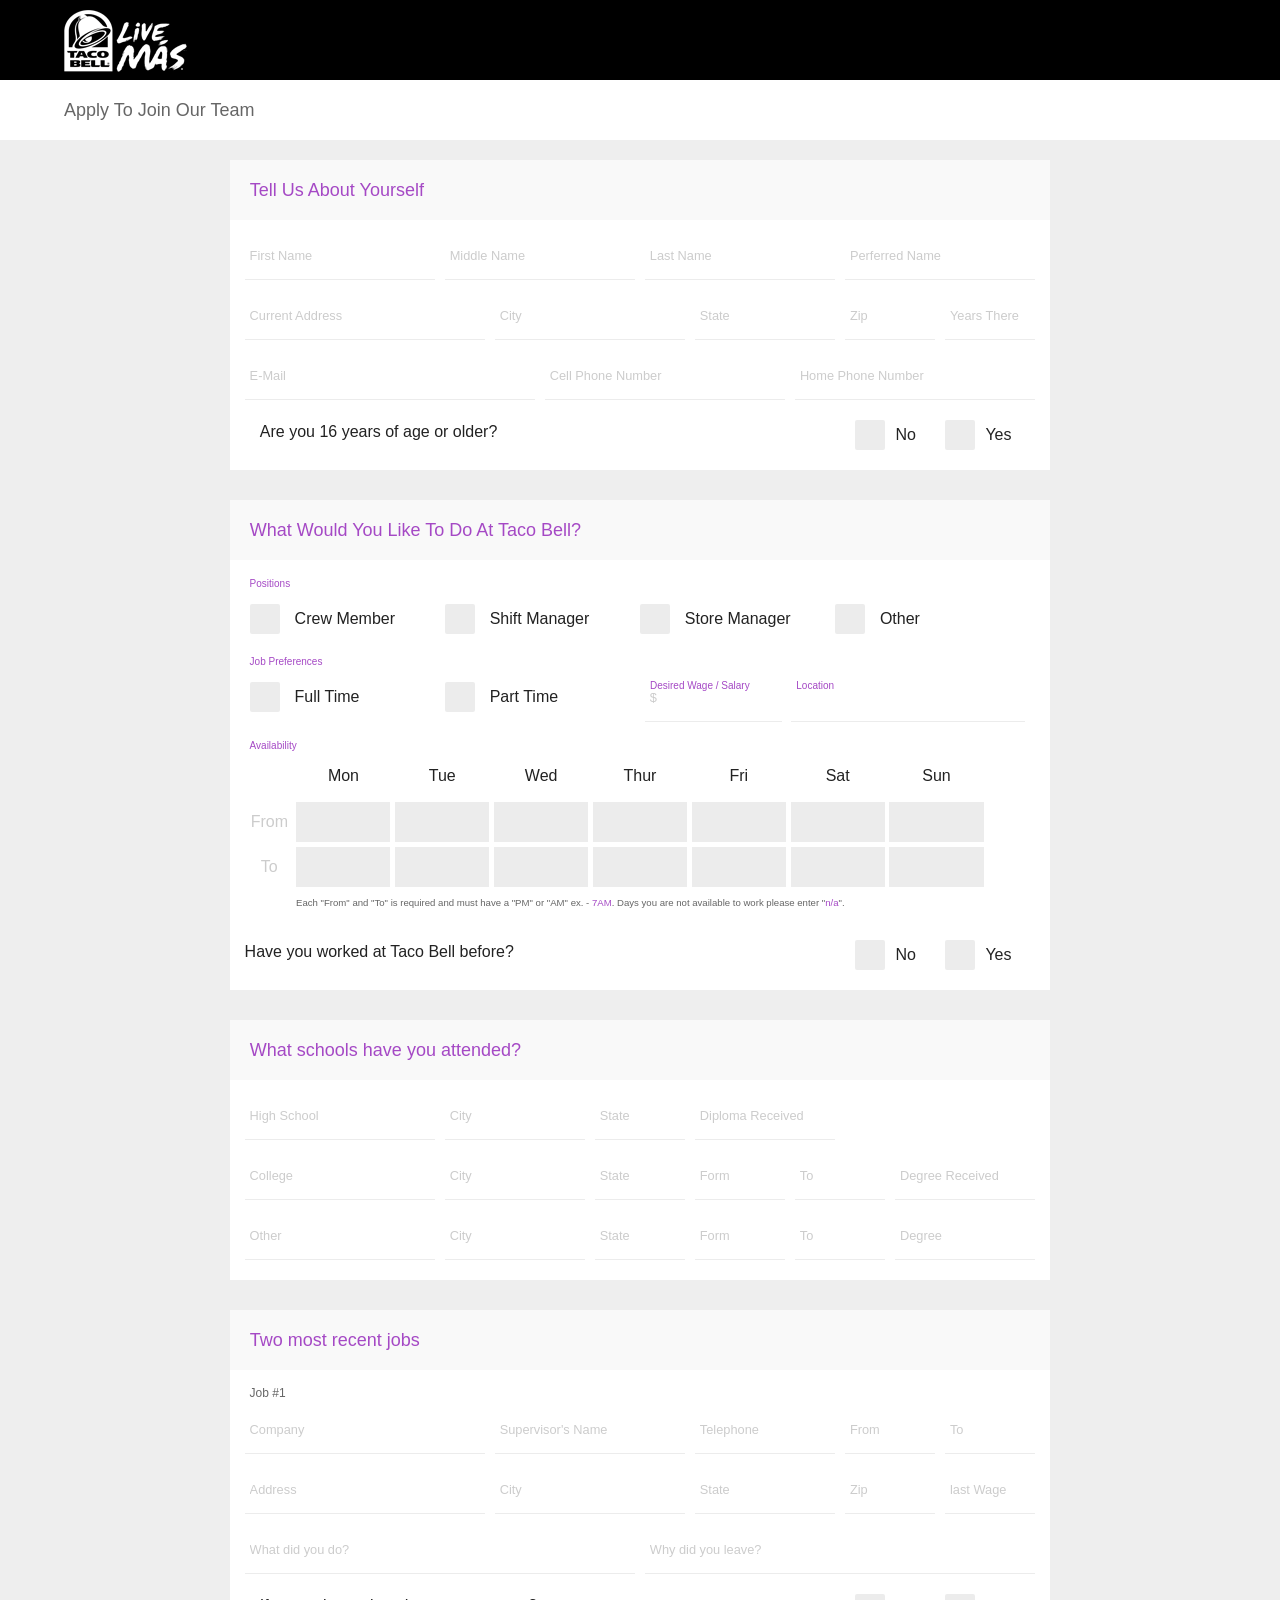
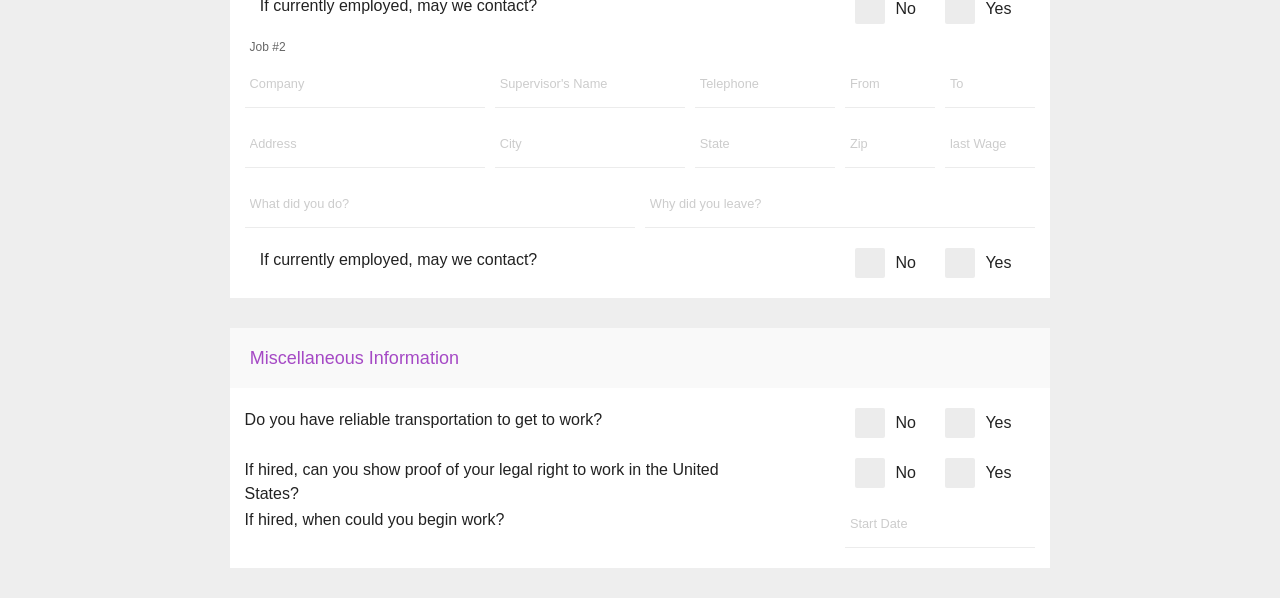
==== Bell-co/index.html @ 63589094 "pushing bellco" ====
<!DOCTYPE html>
<html>
<head>
    <meta name="viewport" content="width=device-width" />
    <title>Bell-Co</title>
    <link rel="stylesheet" type="text/css" href="./styles/normalize.css">
    <link rel="stylesheet" type="text/css" href="./styles/foundation-16.css">
    <link rel="stylesheet" type="text/css" href="./styles/main.css">
</head>
<body ng-app="app" ng-controller="main as main">
    
    <div class="row">  
        
        <div class="column small-16 nav no-pad">
            <img src="images/tacobell_logo.png">
        </div>
    
    </div>
    
    <div class="row">

        <div class="column small-16 no-pad title-bar">
            <span>Apply To Join Our Team</span>
        </div>
    </div>
    
    <div class="row main-body">
        <form name="userApplication" ng-submit="" novalidate>
        <div class="large-10 large-offset-3 medium-14 medium-offset-1 small-offset-1 small-14 center">
            <!-- Tell about yourself -->
            <div class="row">
                
                <div class="column small-16 apply-section">   
                    
                    <header>
                        Tell Us About Yourself
                    </header>
                    
                    <div class="apply-section-body">
                        
                        <div class="row no-margin">
                            
                            <div class="column large-4 medium-4 small-16 input-group">
                                <label ng-class="{'show-label': application.firstName.length >= 1}">First Name</label>
                                <input 
                                    type="text" 
                                    placeholder="First Name"
                                    name="firstName"
                                    ng-model="application.firstName"
                                    required>
                            </div>

                           <div class="column large-4 medium-4 small-16 input-group">
                                <label ng-class="{'show-label': application.middleName.length >= 1}">Middle Name</label>
                                <input 
                                    type="text" 
                                    placeholder="Middle Name"
                                    name="middleName"
                                    ng-model="application.middleName"
                                    required>
                            </div>

                            <div class="column large-4 medium-4 small-16 input-group">
                                <label ng-class="{'show-label': application.lastName.length >= 1}">Last Name</label>
                                <input 
                                    type="text" 
                                    placeholder="Last Name"
                                    name="lastName"
                                    ng-model="application.lastName"
                                    required>
                            </div>

                            <div class="column large-4 medium-4 small-16 input-group">
                                <label ng-class="{'show-label': application.preferredName.length >= 1}">Preferred Name</label>
                                <input 
                                    type="text" 
                                    placeholder="Perferred Name"
                                    name="preferredName"
                                    ng-model="application.preferredName">

                            </div>
                        </div>

                        <div class="row no-margin">
                            
                            <div class="column large-5 medium-5 small-16 input-group">
                                <label ng-class="{'show-label': application.address.length >= 1}">Current Address</label>
                                <input 
                                    type="text" 
                                    placeholder="Current Address"
                                    name="address"
                                    ng-model="application.address"
                                    required>
                            </div>

                           <div class="column large-4 medium-4 small-8 input-group">
                                <label ng-class="{'show-label': application.city.length >= 1}">City</label>
                                <input 
                                    type="text" 
                                    placeholder="City"
                                    name="city"
                                    ng-model="application.city"
                                    required>
                            </div>

                            <div class="column large-3 medium-2 small-8 input-group">
                                <label ng-class="{'show-label': application.state.length >= 1}">State</label>
                                <input 
                                    type="text" 
                                    placeholder="State"
                                    name="state"
                                    ng-model="application.state"
                                    required>
                            </div>

                            <div class="column large-2 medium-3 small-8 input-group">
                                <label ng-class="{'show-label': application.zip.length >= 1}">Zip</label>
                                <input 
                                    type="text" 
                                    placeholder="Zip"
                                    name='zip'
                                    ng-model="application.zip"
                                    ng-pattern="/^\d+$/"
                                    required>
                            </div>
                            
                            <div class="column large-2 medium-2 small-8 input-group">
                                <label ng-class="{'show-label': application.yearsThere.length >= 1}">Years There</label>
                                <input 
                                    type="text" 
                                    placeholder="Years There"
                                    name="yearsThere"
                                    ng-model="application.yearsThere"
                                    required>
                            </div>
                        </div>

                        <div class="row no-margin">
                            
                            <div class="column large-6 medium-6 small-16 input-group">
                                <label ng-class="{'show-label': application.email.length >= 1}">E-Mail</label>
                                <input 
                                    type="text" 
                                    placeholder="E-Mail"
                                    name="e-mail"
                                    ng-model="application.email"
                                    required>
                            </div>

                            <div class="column large-5 medium-5 small-16 input-group">
                                <label ng-class="{'show-label': application.phoneCell.length >= 1}">Telephone (Cell)</label>
                                <input 
                                    type="text" 
                                    placeholder="Cell Phone Number"
                                    name="cellPhone"
                                    ng-model="application.phoneCell"
                                    required>
                            </div>

                            <div class="column large-5 medium-5 small-16 input-group">
                                <label ng-class="{'show-label': application.phoneHome.length >= 1}">Telephone (Home)</label>
                                <input 
                                    type="text" 
                                    placeholder="Home Phone Number"
                                    name="homePhone"
                                    ng-model='application.phoneHome'>
                            </div>

                        </div>

                        <div class="row no-margin">
                            
                            <div class="column medium-8 small-16 age-confirm">
                                Are you 16 years of age or older? 
                            </div>

                            <div class="column medium-8 small-16 age-confirm">
                                
                                <div class="custom-radio right">
                                  <span>Yes</span>
                                  <input 
                                    type="radio" 
                                    value="yes" 
                                    id="age-yes" 
                                    name="age"
                                    ng-model="application.olderThan16" />
                                  <label 
                                    for="age-yes"
                                    ng-class="{'checked': application.olderThan16 == 'yes'}"></label>
                                </div>

                                <div class="custom-radio right">
                                  <span>No</span>
                                  <input 
                                    type="radio" 
                                    value="no" 
                                    id="age-no" 
                                    name="age"
                                    ng-model="application.olderThan16" />
                                  <label 
                                    for="age-no" 
                                    ng-class="{'checked': application.olderThan16 == 'no'}"></label>
                                </div>

                            </div>

                        </div>
                        
                    </div> 
                </div>
            </div>

            <!-- Like to do at taco bell -->
            <div class="row">
                
                <div class="column small-16 apply-section">   
                    
                    <header>
                        What Would You Like To Do At Taco Bell?
                    </header>
                    
                    <div class="apply-section-body">
                        
                        <div class="row">
                            <div class="column small-16">
                                <span class="label-like">Positions</span>
                            </div>
                        </div>

                        <div class="row no-margin job-positions">
                                
                            <div class="squaredThree column large-4 medium-4 small-16 input-group">
                              <span>Crew Member</span>
                              <input 
                                type="checkbox"  
                                id="crew-member" 
                                name="" 
                                ng-model="application.jobPreferences.positions.crewMember"/>
                              <label 
                                for="crew-member" 
                                ng-class="{'checked': application.jobPreferences.positions.crewMember}"></label>
                            </div>

                            <div class="squaredThree column large-4 medium-4 small-16 input-group">
                              <span>Shift Manager</span>
                              <input 
                                type="checkbox"  
                                id="shift-manager" 
                                name="" 
                                ng-model="application.jobPreferences.positions.shiftManager"/>
                              <label 
                                for="shift-manager" 
                                ng-class="{'checked': application.jobPreferences.positions.shiftManager}"></label>
                            </div>

                            <div class="squaredThree column large-4 medium-4 small-16 input-group">
                              <span>Store Manager</span>
                              <input 
                                type="checkbox" 
                                id="store-manager" 
                                name="" 
                                ng-model="application.jobPreferences.positions.storeManager"/>
                              <label 
                                for="store-manager" 
                                ng-class="{'checked': application.jobPreferences.positions.storeManager}"></label>
                            </div>

                            <div class="squaredThree column large-4 medium-4 small-16 input-group">
                              <span>Other</span>
                              <input 
                                type="checkbox" 
                                id="other" 
                                name="other" 
                                ng-model="application.jobPreferences.positions.other"/>
                              <label 
                                for="other" 
                                ng-class="{'checked': application.jobPreferences.positions.other}"></label>
                            </div>

                        </div>

                        <div class="row pad-lr-15" ng-show="application.jobPreferences.positions.other">

                            <div class="column medium-16 small-16 input-group">
                                <label>Other</label>
                                <input type="text" placeholder="Other Roles">
                            </div>

                        </div>

                        <div class="row">
                            <div class="column small-16">
                                <span class="label-like">Job Preferences</span>
                            </div>
                        </div>

                        <div class="row no-margin job-wage">
                                
                            <div class="squaredThree column large-4 medium-4 small-16 input-group">
                              <span>Full Time</span>
                              <input 
                                type="checkbox" 
                                id="full-time" 
                                name=""
                                ng-model="application.jobPreferences.fullTime" />
                              <label 
                                for="full-time"
                                ng-class="{'checked': application.jobPreferences.fullTime}"></label>
                            </div>

                            <div class="squaredThree column large-4 medium-4 small-16 input-group">
                              <span>Part Time</span>
                              <input 
                                type="checkbox" 
                                id="part-time" 
                                name=""
                                ng-model="application.jobPreferences.partTime" />
                              <label 
                                for="part-time"
                                ng-class="{'checked': application.jobPreferences.partTime}"></label>
                            </div>

                            <div class="column large-3 medium-3 left small-16 input-group wage">
                                <label class="show-label">Desired Wage / Salary</label>
                                <input 
                                    type="text" 
                                    placeholder="$"
                                    ng-model="application.jobPreferences.wage">
                            </div>

                            <div class="column large-5 medium-5 left small-16 input-group wage">
                                <label class="show-label">Location</label>
                                <input 
                                    type="text" 
                                    placeholder=""
                                    ng-model="application.jobPreferences.location">
                            </div>


                        </div>

                        <div class="row">
                            <div class="column small-16">
                                <span class="label-like">Availability</span>
                            </div>
                        </div>

                        <div class="row no-margin">
                                
                             <div class="column medium-16 small-4">
                                 
                                 <div class="row days no-margin">
                                    <div class="column medium-1 text-center">Days</div>
                                    <div class="column medium-2 text-center">Mon</div>
                                    <div class="column medium-2 text-center">Tue</div>
                                    <div class="column medium-2 text-center">Wed</div>
                                    <div class="column medium-2 text-center">Thur</div>
                                    <div class="column medium-2 text-center">Fri</div>
                                    <div class="column medium-2 text-center">Sat</div>
                                    <div class="column medium-2 text-center left">Sun</div>
                                 </div>

                             </div>   
                            
                            <div class="column medium-16 small-6">
                                 <div class="row avail-from">
                                    <div class="column medium-1">From</div>
                                    <div class="column medium-2">
                                        <input type="text" place="From">
                                    </div>
                                    <div class="column medium-2">
                                        <input type="text" place="From">
                                    </div>
                                    <div class="column medium-2">
                                        <input type="text" place="From">
                                    </div>
                                    <div class="column medium-2">
                                        <input type="text" place="From">
                                    </div>
                                    <div class="column medium-2">
                                        <input type="text" place="From">
                                    </div>
                                    <div class="column medium-2">
                                        <input type="text" place="From">
                                    </div>
                                    <div class="column medium-2 left">
                                        <input type="text" place="From">
                                    </div>
                         
                                </div>
                            </div>

                            <div class="column medium-16 small-6">
                                <div class="row no-margin avail-to">
                            
                                    <div class="column medium-1">To</div>
                                    <div class="column medium-2">
                                        <input type="text" place="From">
                                    </div>
                                    <div class="column medium-2">
                                        <input type="text" place="From">
                                    </div>
                                    <div class="column medium-2">
                                        <input type="text" place="From">
                                    </div>
                                    <div class="column medium-2">
                                        <input type="text" place="From">
                                    </div>
                                    <div class="column medium-2">
                                        <input type="text" place="From">
                                    </div>
                                    <div class="column medium-2">
                                        <input type="text" place="From">
                                    </div>
                                    <div class="column medium-2 left">
                                        <input type="text" place="From">
                                    </div>
                                </div>

                            </div>

                            <div class="column small-16">
                                <p class="note">Each "From" and "To" is required and must have a "PM" or "AM" ex. - <span class="highlight">7AM</span>. Days you are not available to work please enter "<span class="highlight">n/a</span>".</p>
                            </div>

                        </div>

                        <div class="row no-margin">
                                
                            <div class="column large-10 medium-10 small-16 input-group height-50">
                              <span>Have you worked at Taco Bell before?</span>
                            </div>

                            <div class="column large-6 medium-6 small-16 height-50">
                              
                                <div class="custom-radio right">
                                  <span>Yes</span>
                                  <input 
                                    type="radio" 
                                    value="yes" 
                                    id="work-before-yes" 
                                    name="workedBefore" 
                                    ng-model="application.workedBefore"/>
                                  <label 
                                    for="work-before-yes"
                                    ng-class="{'checked': application.workedBefore == 'yes'}"></label>
                                </div>

                                <div class="custom-radio right">
                                  <span>No</span>
                                  <input 
                                    type="radio" 
                                    value="no" 
                                    id="work-befor-no" 
                                    name="workedBefore" 
                                    ng-model="application.workedBefore"/>
                                  <label 
                                    for="work-befor-no"
                                    ng-class="{'checked': application.workedBefore == 'no'}"></label>
                                </div>

                            </div>

                        </div>
                        <div class="row no-margin" ng-show="application.workedBefore == 'yes'">
                            <div class="column medium-6 small-16 input-group wage">
                                <label ng-class="{'show-label': application.jobPreferences.workedbefore.location.length >= 0}">
                                Located Where</label>
                                <input 
                                    type="text" 
                                    placeholder="Located where?"
                                    name="workedBeforeLocation"
                                    ng-model="application.jobPreferences.workedbefore.location">
                            </div>

                            <div class="column medium-6 small-16 input-group wage">
                                <label ng-class="{'show-label': application.jobPreferences.workedbefore.position.length >= 0}">What Position</label>
                                <input 
                                    type="text" 
                                    placeholder="What Position did you work?"
                                    name="workedBeforePosition"
                                    ng-model="application.jobPreferences.workedbefore.position"> 
                            </div>

                            <div class="column medium-4 small-16 input-group wage">
                                <label class="show-label">Date</label>
                                <input type="text" placeholder="Date of employment">
                            </div>
                        </div>

                        
                    </div>

                </div>

            </div>

            <!-- School info -->
            <div class="row">
                
                <div class="column small-16 apply-section">   
                    
                    <header>
                        What schools have you attended?
                    </header>
                    
                    <div class="apply-section-body">
                        
                        <div class="row no-margin">
                            
                            <div class="column large-4 medium-4 small-16 input-group">
                                <label ng-class="{'show-label': application.schools.highschool.name.length >= 0}">High School</label>
                                <input 
                                    type="text" 
                                    placeholder="High School"
                                    name="SchoolsHighSchoolName"
                                    ng-model="application.schools.highschool.name">
                            </div>

                           <div class="column large-3 medium-3 small-16 input-group">
                                <label ng-class="{'show-label': application.schools.highschool.city.length >= 0}">City</label>
                                <input 
                                    type="text" 
                                    placeholder="City"
                                    name="SchoolsHighSchoolCity"
                                    ng-model="application.schools.highschool.city">
                            </div>

                            <div class="column large-2 medium-2 small-16 input-group">
                                <label ng-class="{'show-label': application.schools.highschool.state.length >= 0}">State</label>
                                <input 
                                    type="text" 
                                    placeholder="State"
                                    name="SchoolsHighSchoolState"
                                    ng-model="application.schools.highschool.state">
                            </div>

                            <div class="column large-3 medium-3 small-16 left input-group">
                                <label ng-class="{'show-label': application.schools.highschool.diploma.length >= 0}">Diploma Received</label>
                                <input 
                                    type="text" 
                                    placeholder="Diploma Received"
                                    name="SchoolsHighSchoolDiploma"
                                    ng-model="application.schools.highschool.diploma">
                            </div>
                        </div>

                        <div class="row no-margin">
                            
                            <div class="column large-4 medium-4 small-16 input-group">
                                <label ng-class="{'show-label': application.schools.college.name.length >= 0}">College</label>
                                <input 
                                    type="text" 
                                    placeholder="College"
                                    name="SchoolsCollegeName"
                                    ng-model="application.schools.college.name">
                            </div>

                           <div class="column large-3 medium-3 small-16 input-group">
                                <label ng-class="{'show-label': application.schools.college.city.length >= 0}">City</label>
                                <input 
                                type="text" 
                                placeholder="City"
                                name="SchoolsCollegeCity"
                                ng-model="application.schools.college.city">
                            </div>

                            <div class="column large-2 medium-2 small-16 input-group">
                                <label ng-class="{'show-label': application.schools.college.state.length >= 0}">State</label>
                                <input 
                                type="text" 
                                placeholder="State"
                                name="SchoolsCollegeState"
                                ng-model="application.schools.college.state">
                            </div>

                            <div class="column large-2 medium-2 small-16 input-group">
                                <label ng-class="{'show-label': application.schools.college.from.length >= 0}">From</label>
                                <input 
                                type="text" 
                                placeholder="Form"
                                name="SchoolsCollegeFrom"
                                ng-model="application.schools.college.from">
                            </div>

                            <div class="column large-2 medium-2 small-16 input-group">
                                <label ng-class="{'show-label': application.schools.college.to.length >= 0}">To</label>
                                <input 
                                type="text" 
                                placeholder="To"
                                name="SchoolsCollegeTo"
                                ng-model="application.schools.college.to">
                            </div>

                            <div class="column large-3 medium-3 small-16 input-group">
                                <label ng-class="{'show-label': application.schools.college.degree.length >= 0}">Degree Received</label>
                                <input 
                                    type="text" 
                                    placeholder="Degree Received"
                                    name="SchoolsCollegeDegree"
                                    ng-model="application.schools.college.degree">
                            </div>
                        </div>

                        <div class="row no-margin">
                            
                            <div class="column large-4 medium-4 small-16 input-group">
                                <label ng-class="{'show-label': application.schools.other.name.length >= 0}">Other</label>
                                <input 
                                    type="text" 
                                    placeholder="Other"
                                    name="SchoolsOtherName"
                                    ng-model="application.schools.other.name">
                            </div>

                           <div class="column large-3 medium-3 small-16 input-group">
                                <label ng-class="{'show-label': application.schools.other.city.length >= 0}">City</label>
                                <input 
                                    type="text" 
                                    placeholder="City"
                                    name="SchoolsOtherCity"
                                    ng-model="application.schools.other.city">
                            </div>

                            <div class="column large-2 medium-2 small-16 input-group">
                                <label ng-class="{'show-label': application.schools.other.state.length >= 0}">State</label>
                                <input 
                                    type="text" 
                                    placeholder="State"
                                    name="SchoolsOtherState"
                                    ng-model="application.schools.other.state">
                            </div>

                            <div class="column large-2 medium-2 small-16 input-group">
                                <label ng-class="{'show-label': application.schools.other.from.length >= 0}">From</label>
                                <input 
                                    type="text" 
                                    placeholder="Form"
                                    name="SchoolsOtherFrom"
                                    ng-model="application.schools.other.from">
                            </div>

                            <div class="column large-2 medium-2 small-16 input-group">
                                <label ng-class="{'show-label': application.schools.other.to.length >= 0}">To</label>
                                <input 
                                    type="text" 
                                    placeholder="To"
                                    name="SchoolsOtherTo"
                                    ng-model="application.schools.other.to">
                           </div>

                            <div class="column large-3 medium-3 small-16 input-group">
                                <label ng-class="{'show-label': application.schools.other.degree.length >= 0}">Degree Received</label>
                                <input 
                                    type="text" 
                                    placeholder="Degree"
                                    name="SchoolsOtherDegree"
                                    ng-model="application.schools.other.degree">
                            </div>
                        </div>

                        
                    </div> 
                </div>
            </div>

            <!-- Last 2 Jobs -->
            <div class="row">
                
                <div class="column small-16 apply-section">   
                    
                    <header>
                        Two most recent jobs
                    </header>
                    
                    <div class="apply-section-body">
                        
                        <div class="row">
                            <div class="column small-16">
                                <span class="job-number">Job #1</span>
                            </div>
                        </div>

                        <div class="row no-margin">
                            
                            <div class="column large-5 medium-5 small-16 input-group">
                                <label ng-class="{'show-label': application.jobs.one.company.length >= 0}">Company</label>
                                <input 
                                    type="text" 
                                    placeholder="Company"
                                    name="JobsOneCompany"
                                    ng-model="application.jobs.one.company">
                            </div>

                            <div class="column large-4 medium-4 small-16 input-group">
                                <label ng-class="{'show-label': application.jobs.one.supervisor.length >= 0}">Supervisor's Name</label>
                                <input 
                                    type="text" 
                                    placeholder="Supervisor's Name"
                                    name="JobsOneSupervisor"
                                    ng-model="application.jobs.one.supervisor">
                            </div>

                            <div class="column large-3 medium-3 small-16 input-group">
                                <label ng-class="{'show-label': application.jobs.one.phone.length >= 0}">Telephone</label>
                                <input 
                                    type="text" 
                                    placeholder="Telephone"
                                    name="JobsOnePhone"
                                    ng-model="application.jobs.one.phone">
                            </div>

                            <div class="column large-2 medium-2 small-8 input-group">
                                <label ng-class="{'show-label': application.jobs.one.from.length >= 0}">From</label>
                                <input 
                                    type="text" 
                                    placeholder="From"
                                    name="JobsOneFrom"
                                    ng-model="application.jobs.one.from">
                            </div>

                            <div class="column large-2 medium-2 small-8 input-group">
                                <label ng-class="{'show-label': application.jobs.one.to.length >= 0}">To</label>
                                <input 
                                    type="text" 
                                    placeholder="To"
                                    name="JobsOneTo"
                                    ng-model="application.jobs.one.to">
                            </div>


                        </div>

                        <div class="row no-margin">
                            
                            <div class="column large-5 medium-5 small-16 input-group">
                                <label ng-class="{'show-label': application.jobs.one.address.length >= 0}">Address</label>
                                <input 
                                    type="text" 
                                    placeholder="Address"
                                    name="JobsOneAddress"
                                    ng-model="application.jobs.one.address">
                            </div>

                           <div class="column large-4 medium-4 small-8 input-group">
                                <label ng-class="{'show-label': application.jobs.one.city.length >= 0}">City</label>
                                <input 
                                    type="text" 
                                    placeholder="City"
                                    name="JobsOneCity"
                                    ng-model="application.jobs.one.city">
                            </div>

                            <div class="column large-3 medium-2 small-8 input-group">
                                <label ng-class="{'show-label': application.jobs.one.state.length >= 0}">State</label>
                                <input 
                                    type="text" 
                                    placeholder="State"
                                    name="JobsOneStatezip"
                                    ng-model="application.jobs.one.state">
                            </div>

                            <div class="column large-2 medium-3 small-8 input-group">
                                <label ng-class="{'show-label': application.jobs.one.zip.length >= 0}">Zip</label>
                                <input 
                                    type="text" 
                                    placeholder="Zip"
                                    name="JobsOneZiplastwage"
                                    ng-model="application.jobs.one.zip">
                            </div>

                            <div class="column large-2 medium-2 small-8 input-group">
                                <label ng-class="{'show-label': application.jobs.one.lastwage.length >= 0}">Last Wage</label>
                                <input 
                                    type="text" 
                                    placeholder="last Wage"
                                    name="JobsOne"
                                    ng-model="application.jobs.one.lastwage">
                            </div>
                        </div>

                        <div class="row no-margin">
                            
                            <div class="column large-8 medium-8 small-16 input-group">
                                <label ng-class="{'show-label': application.jobs.one.jobdetails.length >= 0}">What did you do?</label>
                                <input 
                                    type="text" 
                                    placeholder="What did you do?"
                                    name="JobsOneJobDetails"
                                    ng-model="application.jobs.one.jobdetails">
                            </div>

                           <div class="column large-8 medium-8 small-16 input-group">
                                <label ng-class="{'show-label': application.jobs.one.leaveReason.length >= 0}">Why did you leave</label>
                                <input 
                                    type="text" 
                                    placeholder="Why did you leave?"
                                    name="JobsOneLeaveReason"
                                    ng-model="application.jobs.one.leaveReason">
                            </div>

                        </div>

                        <div class="row no-margin">
                            
                            <div class="column medium-8 small-16 age-confirm">
                                If currently employed, may we contact? 
                            </div>

                            <div class="column medium-8 small-16 age-confirm">
                                
                                <div class="custom-radio right">
                                  <span>Yes</span>
                                  <input 
                                    type="radio" 
                                    value="yes" 
                                    id="jobOneContactJob-yes" 
                                    name="jobOneMayWeContact"
                                    ng-model="application.jobs.one.contactLastJob" />
                                  <label 
                                    for="jobOneContactJob-yes" 
                                    ng-class="{'checked': application.jobs.one.contactLastJob == 'yes'}"></label>
                                </div>

                                <div class="custom-radio right">
                                  <span>No</span>
                                  <input 
                                    type="radio" 
                                    value="no" 
                                    id="jobOneContactJob-no" 
                                    name="jobOneMayWeContact"
                                    ng-model="application.jobs.one.contactLastJob" />
                                  <label 
                                    for="jobOneContactJob-no" 
                                    ng-class="{'checked': application.jobs.one.contactLastJob == 'no'}"></label>
                                </div>

                            </div>

                        </div>
                        
                        <!-- Job number 2 -->

                        <div class="row">
                            <div class="column small-16">
                                <span class="job-number">Job #2</span>
                            </div>
                        </div>

                        <div class="row no-margin">
                            
                            <div class="column large-5 medium-5 small-16 input-group">
                                <label ng-class="{'show-label': application.jobs.two.company.length >= 0}">Company</label>
                                <input 
                                    type="text" 
                                    placeholder="Company"
                                    name="JobsOneCompany"
                                    ng-model="application.jobs.two.company">
                            </div>

                            <div class="column large-4 medium-4 small-16 input-group">
                                <label ng-class="{'show-label': application.jobs.two.supervisor.length >= 0}">Supervisor's Name</label>
                                <input 
                                    type="text" 
                                    placeholder="Supervisor's Name"
                                    name="JobsOneSupervisor"
                                    ng-model="application.jobs.two.supervisor">
                            </div>

                            <div class="column large-3 medium-3 small-16 input-group">
                                <label ng-class="{'show-label': application.jobs.two.phone.length >= 0}">Telephone</label>
                                <input 
                                    type="text" 
                                    placeholder="Telephone"
                                    name="JobsOnePhone"
                                    ng-model="application.jobs.two.phone">
                            </div>

                            <div class="column large-2 medium-2 small-8 input-group">
                                <label ng-class="{'show-label': application.jobs.two.from.length >= 0}">From</label>
                                <input 
                                    type="text" 
                                    placeholder="From"
                                    name="JobsOneFrom"
                                    ng-model="application.jobs.two.from">
                            </div>

                            <div class="column large-2 medium-2 small-8 input-group">
                                <label ng-class="{'show-label': application.jobs.two.to.length >= 0}">To</label>
                                <input 
                                    type="text" 
                                    placeholder="To"
                                    name="JobsOneTo"
                                    ng-model="application.jobs.two.to">
                            </div>


                        </div>

                        <div class="row no-margin">
                            
                            <div class="column large-5 medium-5 small-16 input-group">
                                <label ng-class="{'show-label': application.jobs.two.address.length >= 0}">Address</label>
                                <input 
                                    type="text" 
                                    placeholder="Address"
                                    name="JobsOneAddress"
                                    ng-model="application.jobs.two.address">
                            </div>

                           <div class="column large-4 medium-4 small-8 input-group">
                                <label ng-class="{'show-label': application.jobs.two.city.length >= 0}">City</label>
                                <input 
                                    type="text" 
                                    placeholder="City"
                                    name="JobsOneCity"
                                    ng-model="application.jobs.two.city">
                            </div>

                            <div class="column large-3 medium-2 small-8 input-group">
                                <label ng-class="{'show-label': application.jobs.two.state.length >= 0}">State</label>
                                <input 
                                    type="text" 
                                    placeholder="State"
                                    name="JobsOneStatezip"
                                    ng-model="application.jobs.two.state">
                            </div>

                            <div class="column large-2 medium-3 small-8 input-group">
                                <label ng-class="{'show-label': application.jobs.two.zip.length >= 0}">Zip</label>
                                <input 
                                    type="text" 
                                    placeholder="Zip"
                                    name="JobsOneZiplastwage"
                                    ng-model="application.jobs.two.zip">
                            </div>

                            <div class="column large-2 medium-2 small-8 input-group">
                                <label ng-class="{'show-label': application.jobs.two.lastwage.length >= 0}">Last Wage</label>
                                <input 
                                    type="text" 
                                    placeholder="last Wage"
                                    name="JobsOne"
                                    ng-model="application.jobs.two.lastwage">
                            </div>
                        </div>

                        <div class="row no-margin">
                            
                            <div class="column large-8 medium-8 small-16 input-group">
                                <label ng-class="{'show-label': application.jobs.two.jobdetails.length >= 0}">What did you do?</label>
                                <input 
                                    type="text" 
                                    placeholder="What did you do?"
                                    name="JobsOneJobDetails"
                                    ng-model="application.jobs.two.jobdetails">
                            </div>

                           <div class="column large-8 medium-8 small-16 input-group">
                                <label ng-class="{'show-label': application.jobs.two.leaveReason.length >= 0}">Why did you leave</label>
                                <input 
                                    type="text" 
                                    placeholder="Why did you leave?"
                                    name="JobsOneLeaveReason"
                                    ng-model="application.jobs.two.leaveReason">
                            </div>

                        </div>

                        <div class="row no-margin">
                            
                            <div class="column medium-8 small-16 age-confirm">
                                If currently employed, may we contact? 
                            </div>

                            <div class="column medium-8 small-16 age-confirm">
                                
                                <div class="custom-radio right">
                                  <span>Yes</span>
                                  <input 
                                    type="radio" 
                                    value="yes" 
                                    id="jobTwoContactJob-yes" 
                                    name="jobTwoMayWeContact"
                                    ng-model="application.jobs.two.contactLastJob" />
                                  <label 
                                    for="jobTwoContactJob-yes" 
                                    ng-class="{'checked': application.jobs.two.contactLastJob == 'yes'}"></label>
                                </div>

                                <div class="custom-radio right">
                                  <span>No</span>
                                  <input 
                                    type="radio" 
                                    value="no" 
                                    id="jobTwoContactJob-no" 
                                    name="jobTwoMayWeContact"
                                    ng-model="application.jobs.two.contactLastJob" />
                                  <label 
                                    for="jobTwoContactJob-no" 
                                    ng-class="{'checked': application.jobs.two.contactLastJob == 'no'}"></label>
                                </div>

                            </div>

                        </div>

                    </div> 
                </div>
            </div>

            <!-- Mis. Info -->
            <div class="row">
                
                <div class="column small-16 apply-section">   
                    
                    <header>
                        Miscellaneous Information
                    </header>
                    
                    <div class="apply-section-body">
                        
                        <div class="row no-margin">
                                
                            <div class="column large-10 medium-10 small-16 input-group height-50">
                              <span>Do you have reliable transportation to get to work?</span>
                            </div>

                            <div class="column large-6 medium-6 small-16 height-50">
                              
                                <div class="custom-radio right">
                                  <span>Yes</span>
                                  <input 
                                    type="radio" 
                                    value="yes" 
                                    id="transportation-yes" 
                                    name="transportation" 
                                    ng-model="application.mis.transportation" />
                                  <label 
                                    for="transportation-yes"
                                    ng-class="{'checked': application.mis.transportation == 'yes'}"></label>
                                </div>

                                <div class="custom-radio right">
                                  <span>No</span>
                                  <input 
                                    type="radio" 
                                    value="no" 
                                    id="transportation-no" 
                                    name="transportation" 
                                    ng-model="application.mis.transportation" />
                                  <label 
                                    for="transportation-no" 
                                    ng-class="{'checked': application.mis.transportation == 'no'}"></label>

            
                                </div>

                            </div>

                            <div class="column large-10 medium-10 small-16 input-group height-50">
                              <span>If hired, can you show proof of your legal right to work in the United States?</span>
                            </div>

                            <div class="column large-6 medium-6 small-16 height-50">
                              
                                <div class="custom-radio right">
                                  <span>Yes</span>
                                  <input 
                                    type="radio" 
                                    value="yes" 
                                    id="show-proof-yes" 
                                    name="show-proof" 
                                    ng-model="application.mis.showProof"/>
                                  <label 
                                    for="show-proof-yes" 
                                    ng-class="{'checked': application.mis.showProof == 'yes'}"></label>
                                </div>

                                <div class="custom-radio right">
                                  <span>No</span>
                                  <input 
                                    type="radio" 
                                    value="no" 
                                    id="show-proof-no" 
                                    name="show-proof" 
                                    ng-model="application.mis.showProof"/>
                                  <label 
                                    for="show-proof-no" 
                                    ng-class="{'checked': application.mis.showProof == 'no'}"></label>
                                </div>

                            </div>

                            <div class="column large-10 medium-10 small-16 input-group height-50">
                              <span>If hired, when could you begin work?</span>
                            </div>

                            <div class="column large-4 medium-4 small-16 input-group">
                                <label ng-class="{'show-label': application.mis.startDate.length >= 0}">Start Date</label>
                                <input 
                                    type='text' 
                                    placeholder="Start Date"
                                    name="MisStartDate"
                                    ng-model="application.mis.startDate"
                                    required>
                            </div>

                        </div>
                        
                    </div>

                </div>

            </div>

        </div>
    </div>
    <script src="bower_components/angularjs/angular.js"></script>
    <script src="js/app.js"></script>
    <script src="js/applicationController.js"></script>
</body>
</html>
---- Bell-co/styles/main.css ----
html, body {
    height: 100%
}

* {
    box-sizing: border-box;
    padding: 0;
    margin: 0;
}

.show-label {
    opacity: 1;
}

.no-pad-right {
    padding-right: 0;}
.no-pad-left{
    padding-left: 0;}
.no-pad {
    padding: 0;}
.no-margin {
    margin: 0 !important;}

.full-height {
    height: 100%;}

.nav {
    height: 80px;
    width: 100%;
    background: #000;
    padding-left: 5%;
    position: relative;
}

.nav img {
    position: relative;
    top: 10px;
}

.row-border {
    border-bottom: 1px solid red;
}
.main-body {
    min-height: calc(100% - 180px);
    background: #EEE;
    padding-top: 20px;
}

.title-bar {
    height: 60px;
    background: #FFF;
    
}

.title-bar span {
    padding-left: 5%;
    height: 60px;
    line-height: 60px;
    display: inline-block;
    font-size: 18px;
    font-family: Helvetica, Arial, sans-serif;
    font-weight: 300;
    color: #666;
}

.apply-section {
    margin-bottom: 30px;
}

.apply-section header {
    font-size: 18px;
    height: 60px;
    padding-left: 20px;
    line-height: 60px;
    font-family: 'Open Sans', Helvetica, Arial, sans-serif;
    font-weight: 500;
    position: relative;
    color: #A549C5;
    background: #F9F9F9;
}

.apply-section-body {
    height: auto;
    background: #FFF;
    position: relative;
    padding: 10px;
}

.pad-top-10 {
    padding-top: 10px;
}

.input-group {
    position: relative;
    margin-bottom: 10px;
}

.wage {
    margin-top: 20px;

}

.label-like {
    display: inline-block;
    font-size: 10px;
    font-family: 'Open Sans', Helvetica, Arial, sans-serif;
    font-weight: 400;
    color: #A549C5;
    padding-left: 20px;
}

.job-number {
    display: inline-block;
    font-size: 12px;
    font-family: 'Open Sans', Helvetica, Arial, sans-serif;
    font-weight: 400;
    color: #666;
    padding-left: 20px;
}

.highlight {
    color: #A549C5;
}

.avail-from, .avail-to {
    height: 40px;
    margin-bottom: 5px;
}

.days div {
    height: 40px;
}



@media only screen and (min-width: 40.063em) {
    .input-group {
        margin-bottom: 10px;
    }

    .wage{
        margin-top: 0;
       
    }
}

::-webkit-input-placeholder {
   color: #ccc;
   font-size: 0.8em;
}

.input-group input[type="text"] {
    width: 100%;
    height: 50px;
    padding-left: 5px;
    line-height: 65px;
    outline: none;
    border: none;
    border-bottom: 1px solid #ECECEC;
    font-size: 16px;
    font-family: sans-serif;
    margin-right: 10px;
}

.input-group input[type="date"] {
    width: 100%;
    height: 50px;
    padding-left: 5px;
    line-height: 65px;
    outline: none;
    border: none;
    border-bottom: 1px solid #ECECEC;
    font-size: 16px;
    font-family: sans-serif;
    margin-right: 10px;

    background: none;
    ::webkit-calendar-picker-indicator {
        background: red;
    };
}

.input-group label {
    position:absolute;
    font-size: 10px;
    font-family: 'Open Sans', Helvetica, Arial, sans-serif;
    font-weight: 400;
    left: 10px;
    top: 0px;
    color: #A549C5;
    opacity: 0;
    transition: 0.3s;
}

.squaredThree label {
    opacity: 1;
}

.input-group .show-label {
    opacity: 1;
    top: 6px;
}

/*.days div:first-of-type {
    
    background: red;
}*/

.days div {
    line-height: 40px;
    height: 44px;
}

.days div:first-of-type {
    visibility: hidden;
}

.avail-from div:first-of-type, .avail-to div:first-of-type {
    height: 40px;
    line-height: 40px;
    text-align: center;
    color: #ccc;

}

.avail-to .column, .avail-from .column {
    padding: 0.15rem;
}

.avail-from input[type="text"], .avail-to input[type="text"] {
    width: 100%;
    margin: 0;
    height: 40px;
    background: #ECECEC;
    outline: none;
    border: none;
    text-align: center;
    font-size: 14px;
    font-family: sans-serif;
    border-radius: 0;
}

.height-50 {
    height: 40px;
    font-size: 1em;
    padding-top: 10px;
}

.note {
    font-size: 0.6em;
    padding-left: 6.5%;
    padding-top: 5px;
    color:#666;
}

.row.avail-from, .row.avail-to, .row.days {
    
    margin: 0 0 5px 0;
}

.age-confirm {
    /*border-bottom: 1px solid #ECECEC;*/
    height: 50px;
    padding-top: 10px;
    padding-left: 20px;
}

.job-positions {
    padding: 10px 10px;
}

.job-wage {
    padding: 0px 10px;
}

.pad-lr-15 {
    padding: 0 15px;
}

.pad-lr-10 {
    padding: 0 10px;
}

.pad-l-10 {
    padding-left: 10px;
}

.squaredThree {
  position: relative;
  display: inline-block;
 /* width: 90px;*/
}

.custom-radio {
  position: relative;
  display: inline-block;
  width: 90px;
}

.job-wage > .squaredThree {
    position: relative;
    top: 10px;
}



.squaredThree span {
    display: inline-block;
    position: relative;
    left: 40px;
    top: 3px;
}
  
.squaredThree label {
    width: 30px;
    height: 30px;
    cursor: pointer;
    position: absolute;
    top: 0;
    left: 0;
    background: #ECECEC;
    border-radius: 2px;
}

.squaredThree label:after {
  content: '';
  width: 9px;
  height: 5px;
  position: absolute;
  top: 11px;
  left: 10px;
  border: 3px solid #fff;
  border-top: none;
  border-right: none;
  background: transparent;
  opacity: 0;
  -webkit-transform: rotate(-45deg);
  -moz-transform:    rotate(-45deg);
  -ms-transform:     rotate(-45deg);
  -o-transform:      rotate(-45deg);
  transform:         rotate(-45deg);
}

.squaredThree label:hover::after {
  opacity: 1;
}
  
input[type=radio], input[type=checkbox] {
    visibility: hidden;
 }
    

    input[type=radio]:checked + label:after {
      opacity: 1;
    }    

    input[type=checkbox]:checked + label:after {
      opacity: 1;
    }    
    
    /*input[type=checkbox]:checked .squaredThree label {
        background: #56186B;
    }*/
  
    .checked {
      background: #A549C5 !important;
    }  


.custom-radio {
  position: relative;
  display: inline-block;
  width: 90px;
}

.custom-radio span {
    display: inline-block;
    position: relative;
    left: 40px;
    top: 3px;
}
  
.custom-radio label {
    width: 30px;
    height: 30px;
    cursor: pointer;
    position: absolute;
    top: 0;
    left: 0;
    background: #ECECEC;
    border-radius: 2px;
}

.custom-radio label:after {
  content: '';
  width: 9px;
  height: 5px;
  position: absolute;
  top: 11px;
  left: 10px;
  border: 3px solid #fff;
  border-top: none;
  border-right: none;
  background: transparent;
  opacity: 0;
  -webkit-transform: rotate(-45deg);
  -moz-transform:    rotate(-45deg);
  -ms-transform:     rotate(-45deg);
  -o-transform:      rotate(-45deg);
  transform:         rotate(-45deg);
}

.custom-radio label:hover::after {
  opacity: 1;
}
  
input[type=radio], input[type=checkbox] {
    visibility: hidden;
 }
    

    input[type=radio]:checked + label:after {
      opacity: 1;
    }    

    input[type=checkbox]:checked + label:after {
      opacity: 1;
    }    
    
    /*input[type=checkbox]:checked .squaredThree label {
        background: #56186B;
    }*/
  
    .checked {
      background: #A549C5 !important;
    }
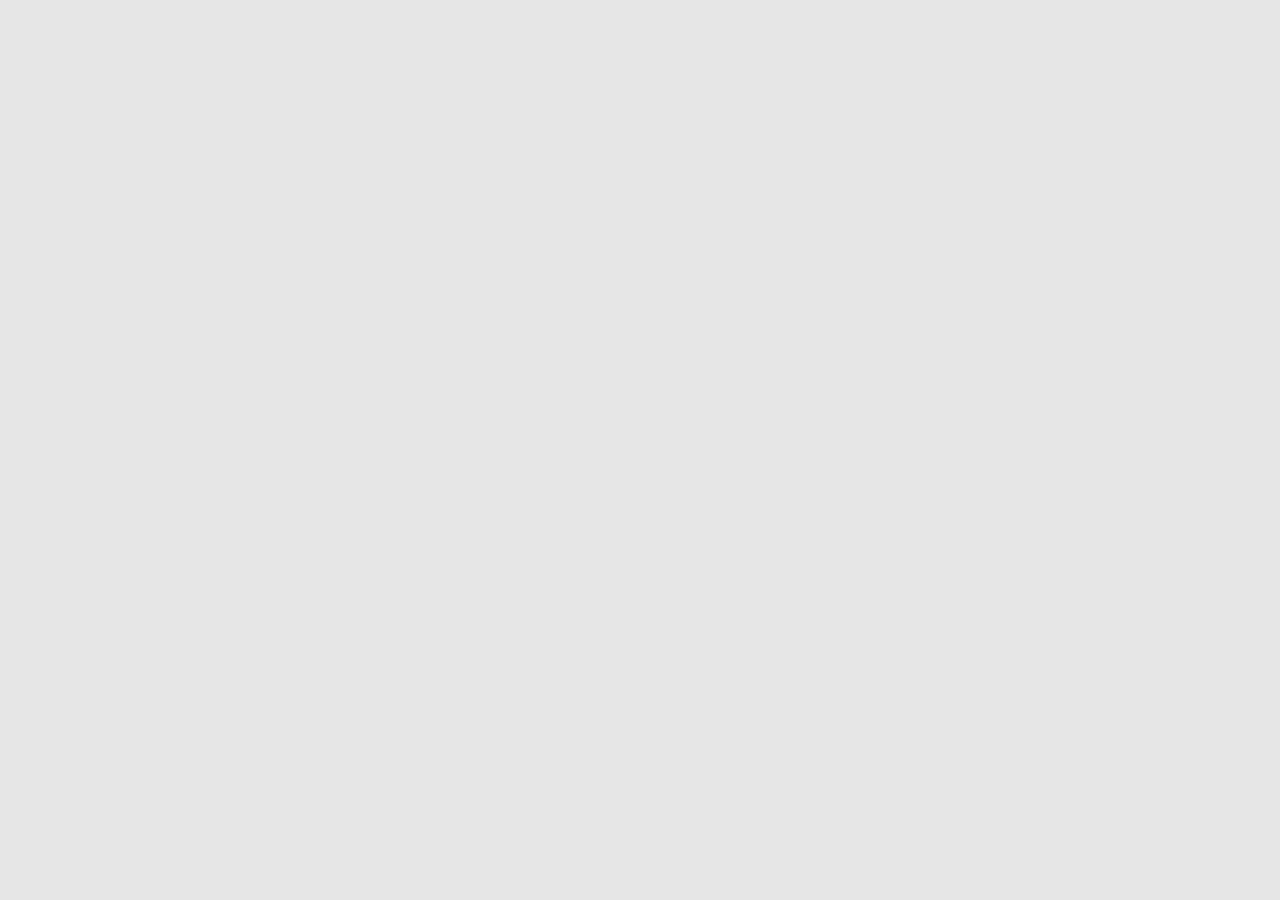
==== commit 56271ff0: "updating website" ====
--- a/Bell-co/index.html
+++ b/Bell-co/index.html
@@ -3,1121 +3,45 @@
 <head>
     <meta name="viewport" content="width=device-width" />
     <title>Bell-Co</title>
+    <link rel="stylesheet" type="text/css" href="styles/animate.css">
     <link rel="stylesheet" type="text/css" href="./styles/normalize.css">
     <link rel="stylesheet" type="text/css" href="./styles/foundation-16.css">
+    <link href='http://fonts.googleapis.com/css?family=Roboto:400,100,500' rel='stylesheet' type='text/css'>
+    <link href='http://fonts.googleapis.com/css?family=Roboto+Condensed:400,300' rel='stylesheet' type='text/css'>
     <link rel="stylesheet" type="text/css" href="./styles/main.css">
 </head>
-<body ng-app="app" ng-controller="main as main">
+<body ng-app="app">
     
-    <div class="row">  
-        
-        <div class="column small-16 nav no-pad">
-            <img src="images/tacobell_logo.png">
-        </div>
     
-    </div>
+    <div ui-view></div>
+
     
-    <div class="row">
 
-        <div class="column small-16 no-pad title-bar">
-            <span>Apply To Join Our Team</span>
-        </div>
-    </div>
+    <!-- jQuery -->
+    <script src="https://cdnjs.cloudflare.com/ajax/libs/jquery/2.1.4/jquery.js"></script>
+    <script src="http://cdnjs.cloudflare.com/ajax/libs/jqueryui/1.11.4/jquery-ui.min.js"></script>
+
+    <!-- Angular JS -->
+    <script src="http://cdnjs.cloudflare.com/ajax/libs/angular.js/1.3.15/angular.min.js"></script>
     
-    <div class="row main-body">
-        <form name="userApplication" ng-submit="" novalidate>
-        <div class="large-10 large-offset-3 medium-14 medium-offset-1 small-offset-1 small-14 center">
-            <!-- Tell about yourself -->
-            <div class="row">
-                
-                <div class="column small-16 apply-section">   
-                    
-                    <header>
-                        Tell Us About Yourself
-                    </header>
-                    
-                    <div class="apply-section-body">
-                        
-                        <div class="row no-margin">
-                            
-                            <div class="column large-4 medium-4 small-16 input-group">
-                                <label ng-class="{'show-label': application.firstName.length >= 1}">First Name</label>
-                                <input 
-                                    type="text" 
-                                    placeholder="First Name"
-                                    name="firstName"
-                                    ng-model="application.firstName"
-                                    required>
-                            </div>
+    <!-- Angular UI - Router -->
+    <script src="http://cdnjs.cloudflare.com/ajax/libs/angular-ui-router/0.2.14/angular-ui-router.min.js"></script>
+    
+    <!-- App Main Files -->
+    <script src="app/application.module.js"></script>
+    <script src="app/application.config.js"></script>
 
-                           <div class="column large-4 medium-4 small-16 input-group">
-                                <label ng-class="{'show-label': application.middleName.length >= 1}">Middle Name</label>
-                                <input 
-                                    type="text" 
-                                    placeholder="Middle Name"
-                                    name="middleName"
-                                    ng-model="application.middleName"
-                                    required>
-                            </div>
+    <!-- App Controllers -->
+    <script src="app/submit-application/applicationController.js"></script>
+    <script src="app/dashboard/dashboard.js"></script>
+    
+    <!-- App Services -->
 
-                            <div class="column large-4 medium-4 small-16 input-group">
-                                <label ng-class="{'show-label': application.lastName.length >= 1}">Last Name</label>
-                                <input 
-                                    type="text" 
-                                    placeholder="Last Name"
-                                    name="lastName"
-                                    ng-model="application.lastName"
-                                    required>
-                            </div>
+    
+    <!-- App Directives -->
+   
+    <script src="app/directives/selectLocation/selectLocation.js"></script>
+    <script src="app/directives/selectTime/selectTime.js"></script>
 
-                            <div class="column large-4 medium-4 small-16 input-group">
-                                <label ng-class="{'show-label': application.preferredName.length >= 1}">Preferred Name</label>
-                                <input 
-                                    type="text" 
-                                    placeholder="Perferred Name"
-                                    name="preferredName"
-                                    ng-model="application.preferredName">
-
-                            </div>
-                        </div>
-
-                        <div class="row no-margin">
-                            
-                            <div class="column large-5 medium-5 small-16 input-group">
-                                <label ng-class="{'show-label': application.address.length >= 1}">Current Address</label>
-                                <input 
-                                    type="text" 
-                                    placeholder="Current Address"
-                                    name="address"
-                                    ng-model="application.address"
-                                    required>
-                            </div>
-
-                           <div class="column large-4 medium-4 small-8 input-group">
-                                <label ng-class="{'show-label': application.city.length >= 1}">City</label>
-                                <input 
-                                    type="text" 
-                                    placeholder="City"
-                                    name="city"
-                                    ng-model="application.city"
-                                    required>
-                            </div>
-
-                            <div class="column large-3 medium-2 small-8 input-group">
-                                <label ng-class="{'show-label': application.state.length >= 1}">State</label>
-                                <input 
-                                    type="text" 
-                                    placeholder="State"
-                                    name="state"
-                                    ng-model="application.state"
-                                    required>
-                            </div>
-
-                            <div class="column large-2 medium-3 small-8 input-group">
-                                <label ng-class="{'show-label': application.zip.length >= 1}">Zip</label>
-                                <input 
-                                    type="text" 
-                                    placeholder="Zip"
-                                    name='zip'
-                                    ng-model="application.zip"
-                                    ng-pattern="/^\d+$/"
-                                    required>
-                            </div>
-                            
-                            <div class="column large-2 medium-2 small-8 input-group">
-                                <label ng-class="{'show-label': application.yearsThere.length >= 1}">Years There</label>
-                                <input 
-                                    type="text" 
-                                    placeholder="Years There"
-                                    name="yearsThere"
-                                    ng-model="application.yearsThere"
-                                    required>
-                            </div>
-                        </div>
-
-                        <div class="row no-margin">
-                            
-                            <div class="column large-6 medium-6 small-16 input-group">
-                                <label ng-class="{'show-label': application.email.length >= 1}">E-Mail</label>
-                                <input 
-                                    type="text" 
-                                    placeholder="E-Mail"
-                                    name="e-mail"
-                                    ng-model="application.email"
-                                    required>
-                            </div>
-
-                            <div class="column large-5 medium-5 small-16 input-group">
-                                <label ng-class="{'show-label': application.phoneCell.length >= 1}">Telephone (Cell)</label>
-                                <input 
-                                    type="text" 
-                                    placeholder="Cell Phone Number"
-                                    name="cellPhone"
-                                    ng-model="application.phoneCell"
-                                    required>
-                            </div>
-
-                            <div class="column large-5 medium-5 small-16 input-group">
-                                <label ng-class="{'show-label': application.phoneHome.length >= 1}">Telephone (Home)</label>
-                                <input 
-                                    type="text" 
-                                    placeholder="Home Phone Number"
-                                    name="homePhone"
-                                    ng-model='application.phoneHome'>
-                            </div>
-
-                        </div>
-
-                        <div class="row no-margin">
-                            
-                            <div class="column medium-8 small-16 age-confirm">
-                                Are you 16 years of age or older? 
-                            </div>
-
-                            <div class="column medium-8 small-16 age-confirm">
-                                
-                                <div class="custom-radio right">
-                                  <span>Yes</span>
-                                  <input 
-                                    type="radio" 
-                                    value="yes" 
-                                    id="age-yes" 
-                                    name="age"
-                                    ng-model="application.olderThan16" />
-                                  <label 
-                                    for="age-yes"
-                                    ng-class="{'checked': application.olderThan16 == 'yes'}"></label>
-                                </div>
-
-                                <div class="custom-radio right">
-                                  <span>No</span>
-                                  <input 
-                                    type="radio" 
-                                    value="no" 
-                                    id="age-no" 
-                                    name="age"
-                                    ng-model="application.olderThan16" />
-                                  <label 
-                                    for="age-no" 
-                                    ng-class="{'checked': application.olderThan16 == 'no'}"></label>
-                                </div>
-
-                            </div>
-
-                        </div>
-                        
-                    </div> 
-                </div>
-            </div>
-
-            <!-- Like to do at taco bell -->
-            <div class="row">
-                
-                <div class="column small-16 apply-section">   
-                    
-                    <header>
-                        What Would You Like To Do At Taco Bell?
-                    </header>
-                    
-                    <div class="apply-section-body">
-                        
-                        <div class="row">
-                            <div class="column small-16">
-                                <span class="label-like">Positions</span>
-                            </div>
-                        </div>
-
-                        <div class="row no-margin job-positions">
-                                
-                            <div class="squaredThree column large-4 medium-4 small-16 input-group">
-                              <span>Crew Member</span>
-                              <input 
-                                type="checkbox"  
-                                id="crew-member" 
-                                name="" 
-                                ng-model="application.jobPreferences.positions.crewMember"/>
-                              <label 
-                                for="crew-member" 
-                                ng-class="{'checked': application.jobPreferences.positions.crewMember}"></label>
-                            </div>
-
-                            <div class="squaredThree column large-4 medium-4 small-16 input-group">
-                              <span>Shift Manager</span>
-                              <input 
-                                type="checkbox"  
-                                id="shift-manager" 
-                                name="" 
-                                ng-model="application.jobPreferences.positions.shiftManager"/>
-                              <label 
-                                for="shift-manager" 
-                                ng-class="{'checked': application.jobPreferences.positions.shiftManager}"></label>
-                            </div>
-
-                            <div class="squaredThree column large-4 medium-4 small-16 input-group">
-                              <span>Store Manager</span>
-                              <input 
-                                type="checkbox" 
-                                id="store-manager" 
-                                name="" 
-                                ng-model="application.jobPreferences.positions.storeManager"/>
-                              <label 
-                                for="store-manager" 
-                                ng-class="{'checked': application.jobPreferences.positions.storeManager}"></label>
-                            </div>
-
-                            <div class="squaredThree column large-4 medium-4 small-16 input-group">
-                              <span>Other</span>
-                              <input 
-                                type="checkbox" 
-                                id="other" 
-                                name="other" 
-                                ng-model="application.jobPreferences.positions.other"/>
-                              <label 
-                                for="other" 
-                                ng-class="{'checked': application.jobPreferences.positions.other}"></label>
-                            </div>
-
-                        </div>
-
-                        <div class="row pad-lr-15" ng-show="application.jobPreferences.positions.other">
-
-                            <div class="column medium-16 small-16 input-group">
-                                <label>Other</label>
-                                <input type="text" placeholder="Other Roles">
-                            </div>
-
-                        </div>
-
-                        <div class="row">
-                            <div class="column small-16">
-                                <span class="label-like">Job Preferences</span>
-                            </div>
-                        </div>
-
-                        <div class="row no-margin job-wage">
-                                
-                            <div class="squaredThree column large-4 medium-4 small-16 input-group">
-                              <span>Full Time</span>
-                              <input 
-                                type="checkbox" 
-                                id="full-time" 
-                                name=""
-                                ng-model="application.jobPreferences.fullTime" />
-                              <label 
-                                for="full-time"
-                                ng-class="{'checked': application.jobPreferences.fullTime}"></label>
-                            </div>
-
-                            <div class="squaredThree column large-4 medium-4 small-16 input-group">
-                              <span>Part Time</span>
-                              <input 
-                                type="checkbox" 
-                                id="part-time" 
-                                name=""
-                                ng-model="application.jobPreferences.partTime" />
-                              <label 
-                                for="part-time"
-                                ng-class="{'checked': application.jobPreferences.partTime}"></label>
-                            </div>
-
-                            <div class="column large-3 medium-3 left small-16 input-group wage">
-                                <label class="show-label">Desired Wage / Salary</label>
-                                <input 
-                                    type="text" 
-                                    placeholder="$"
-                                    ng-model="application.jobPreferences.wage">
-                            </div>
-
-                            <div class="column large-5 medium-5 left small-16 input-group wage">
-                                <label class="show-label">Location</label>
-                                <input 
-                                    type="text" 
-                                    placeholder=""
-                                    ng-model="application.jobPreferences.location">
-                            </div>
-
-
-                        </div>
-
-                        <div class="row">
-                            <div class="column small-16">
-                                <span class="label-like">Availability</span>
-                            </div>
-                        </div>
-
-                        <div class="row no-margin">
-                                
-                             <div class="column medium-16 small-4">
-                                 
-                                 <div class="row days no-margin">
-                                    <div class="column medium-1 text-center">Days</div>
-                                    <div class="column medium-2 text-center">Mon</div>
-                                    <div class="column medium-2 text-center">Tue</div>
-                                    <div class="column medium-2 text-center">Wed</div>
-                                    <div class="column medium-2 text-center">Thur</div>
-                                    <div class="column medium-2 text-center">Fri</div>
-                                    <div class="column medium-2 text-center">Sat</div>
-                                    <div class="column medium-2 text-center left">Sun</div>
-                                 </div>
-
-                             </div>   
-                            
-                            <div class="column medium-16 small-6">
-                                 <div class="row avail-from">
-                                    <div class="column medium-1">From</div>
-                                    <div class="column medium-2">
-                                        <input type="text" place="From">
-                                    </div>
-                                    <div class="column medium-2">
-                                        <input type="text" place="From">
-                                    </div>
-                                    <div class="column medium-2">
-                                        <input type="text" place="From">
-                                    </div>
-                                    <div class="column medium-2">
-                                        <input type="text" place="From">
-                                    </div>
-                                    <div class="column medium-2">
-                                        <input type="text" place="From">
-                                    </div>
-                                    <div class="column medium-2">
-                                        <input type="text" place="From">
-                                    </div>
-                                    <div class="column medium-2 left">
-                                        <input type="text" place="From">
-                                    </div>
-                         
-                                </div>
-                            </div>
-
-                            <div class="column medium-16 small-6">
-                                <div class="row no-margin avail-to">
-                            
-                                    <div class="column medium-1">To</div>
-                                    <div class="column medium-2">
-                                        <input type="text" place="From">
-                                    </div>
-                                    <div class="column medium-2">
-                                        <input type="text" place="From">
-                                    </div>
-                                    <div class="column medium-2">
-                                        <input type="text" place="From">
-                                    </div>
-                                    <div class="column medium-2">
-                                        <input type="text" place="From">
-                                    </div>
-                                    <div class="column medium-2">
-                                        <input type="text" place="From">
-                                    </div>
-                                    <div class="column medium-2">
-                                        <input type="text" place="From">
-                                    </div>
-                                    <div class="column medium-2 left">
-                                        <input type="text" place="From">
-                                    </div>
-                                </div>
-
-                            </div>
-
-                            <div class="column small-16">
-                                <p class="note">Each "From" and "To" is required and must have a "PM" or "AM" ex. - <span class="highlight">7AM</span>. Days you are not available to work please enter "<span class="highlight">n/a</span>".</p>
-                            </div>
-
-                        </div>
-
-                        <div class="row no-margin">
-                                
-                            <div class="column large-10 medium-10 small-16 input-group height-50">
-                              <span>Have you worked at Taco Bell before?</span>
-                            </div>
-
-                            <div class="column large-6 medium-6 small-16 height-50">
-                              
-                                <div class="custom-radio right">
-                                  <span>Yes</span>
-                                  <input 
-                                    type="radio" 
-                                    value="yes" 
-                                    id="work-before-yes" 
-                                    name="workedBefore" 
-                                    ng-model="application.workedBefore"/>
-                                  <label 
-                                    for="work-before-yes"
-                                    ng-class="{'checked': application.workedBefore == 'yes'}"></label>
-                                </div>
-
-                                <div class="custom-radio right">
-                                  <span>No</span>
-                                  <input 
-                                    type="radio" 
-                                    value="no" 
-                                    id="work-befor-no" 
-                                    name="workedBefore" 
-                                    ng-model="application.workedBefore"/>
-                                  <label 
-                                    for="work-befor-no"
-                                    ng-class="{'checked': application.workedBefore == 'no'}"></label>
-                                </div>
-
-                            </div>
-
-                        </div>
-                        <div class="row no-margin" ng-show="application.workedBefore == 'yes'">
-                            <div class="column medium-6 small-16 input-group wage">
-                                <label ng-class="{'show-label': application.jobPreferences.workedbefore.location.length >= 0}">
-                                Located Where</label>
-                                <input 
-                                    type="text" 
-                                    placeholder="Located where?"
-                                    name="workedBeforeLocation"
-                                    ng-model="application.jobPreferences.workedbefore.location">
-                            </div>
-
-                            <div class="column medium-6 small-16 input-group wage">
-                                <label ng-class="{'show-label': application.jobPreferences.workedbefore.position.length >= 0}">What Position</label>
-                                <input 
-                                    type="text" 
-                                    placeholder="What Position did you work?"
-                                    name="workedBeforePosition"
-                                    ng-model="application.jobPreferences.workedbefore.position"> 
-                            </div>
-
-                            <div class="column medium-4 small-16 input-group wage">
-                                <label class="show-label">Date</label>
-                                <input type="text" placeholder="Date of employment">
-                            </div>
-                        </div>
-
-                        
-                    </div>
-
-                </div>
-
-            </div>
-
-            <!-- School info -->
-            <div class="row">
-                
-                <div class="column small-16 apply-section">   
-                    
-                    <header>
-                        What schools have you attended?
-                    </header>
-                    
-                    <div class="apply-section-body">
-                        
-                        <div class="row no-margin">
-                            
-                            <div class="column large-4 medium-4 small-16 input-group">
-                                <label ng-class="{'show-label': application.schools.highschool.name.length >= 0}">High School</label>
-                                <input 
-                                    type="text" 
-                                    placeholder="High School"
-                                    name="SchoolsHighSchoolName"
-                                    ng-model="application.schools.highschool.name">
-                            </div>
-
-                           <div class="column large-3 medium-3 small-16 input-group">
-                                <label ng-class="{'show-label': application.schools.highschool.city.length >= 0}">City</label>
-                                <input 
-                                    type="text" 
-                                    placeholder="City"
-                                    name="SchoolsHighSchoolCity"
-                                    ng-model="application.schools.highschool.city">
-                            </div>
-
-                            <div class="column large-2 medium-2 small-16 input-group">
-                                <label ng-class="{'show-label': application.schools.highschool.state.length >= 0}">State</label>
-                                <input 
-                                    type="text" 
-                                    placeholder="State"
-                                    name="SchoolsHighSchoolState"
-                                    ng-model="application.schools.highschool.state">
-                            </div>
-
-                            <div class="column large-3 medium-3 small-16 left input-group">
-                                <label ng-class="{'show-label': application.schools.highschool.diploma.length >= 0}">Diploma Received</label>
-                                <input 
-                                    type="text" 
-                                    placeholder="Diploma Received"
-                                    name="SchoolsHighSchoolDiploma"
-                                    ng-model="application.schools.highschool.diploma">
-                            </div>
-                        </div>
-
-                        <div class="row no-margin">
-                            
-                            <div class="column large-4 medium-4 small-16 input-group">
-                                <label ng-class="{'show-label': application.schools.college.name.length >= 0}">College</label>
-                                <input 
-                                    type="text" 
-                                    placeholder="College"
-                                    name="SchoolsCollegeName"
-                                    ng-model="application.schools.college.name">
-                            </div>
-
-                           <div class="column large-3 medium-3 small-16 input-group">
-                                <label ng-class="{'show-label': application.schools.college.city.length >= 0}">City</label>
-                                <input 
-                                type="text" 
-                                placeholder="City"
-                                name="SchoolsCollegeCity"
-                                ng-model="application.schools.college.city">
-                            </div>
-
-                            <div class="column large-2 medium-2 small-16 input-group">
-                                <label ng-class="{'show-label': application.schools.college.state.length >= 0}">State</label>
-                                <input 
-                                type="text" 
-                                placeholder="State"
-                                name="SchoolsCollegeState"
-                                ng-model="application.schools.college.state">
-                            </div>
-
-                            <div class="column large-2 medium-2 small-16 input-group">
-                                <label ng-class="{'show-label': application.schools.college.from.length >= 0}">From</label>
-                                <input 
-                                type="text" 
-                                placeholder="Form"
-                                name="SchoolsCollegeFrom"
-                                ng-model="application.schools.college.from">
-                            </div>
-
-                            <div class="column large-2 medium-2 small-16 input-group">
-                                <label ng-class="{'show-label': application.schools.college.to.length >= 0}">To</label>
-                                <input 
-                                type="text" 
-                                placeholder="To"
-                                name="SchoolsCollegeTo"
-                                ng-model="application.schools.college.to">
-                            </div>
-
-                            <div class="column large-3 medium-3 small-16 input-group">
-                                <label ng-class="{'show-label': application.schools.college.degree.length >= 0}">Degree Received</label>
-                                <input 
-                                    type="text" 
-                                    placeholder="Degree Received"
-                                    name="SchoolsCollegeDegree"
-                                    ng-model="application.schools.college.degree">
-                            </div>
-                        </div>
-
-                        <div class="row no-margin">
-                            
-                            <div class="column large-4 medium-4 small-16 input-group">
-                                <label ng-class="{'show-label': application.schools.other.name.length >= 0}">Other</label>
-                                <input 
-                                    type="text" 
-                                    placeholder="Other"
-                                    name="SchoolsOtherName"
-                                    ng-model="application.schools.other.name">
-                            </div>
-
-                           <div class="column large-3 medium-3 small-16 input-group">
-                                <label ng-class="{'show-label': application.schools.other.city.length >= 0}">City</label>
-                                <input 
-                                    type="text" 
-                                    placeholder="City"
-                                    name="SchoolsOtherCity"
-                                    ng-model="application.schools.other.city">
-                            </div>
-
-                            <div class="column large-2 medium-2 small-16 input-group">
-                                <label ng-class="{'show-label': application.schools.other.state.length >= 0}">State</label>
-                                <input 
-                                    type="text" 
-                                    placeholder="State"
-                                    name="SchoolsOtherState"
-                                    ng-model="application.schools.other.state">
-                            </div>
-
-                            <div class="column large-2 medium-2 small-16 input-group">
-                                <label ng-class="{'show-label': application.schools.other.from.length >= 0}">From</label>
-                                <input 
-                                    type="text" 
-                                    placeholder="Form"
-                                    name="SchoolsOtherFrom"
-                                    ng-model="application.schools.other.from">
-                            </div>
-
-                            <div class="column large-2 medium-2 small-16 input-group">
-                                <label ng-class="{'show-label': application.schools.other.to.length >= 0}">To</label>
-                                <input 
-                                    type="text" 
-                                    placeholder="To"
-                                    name="SchoolsOtherTo"
-                                    ng-model="application.schools.other.to">
-                           </div>
-
-                            <div class="column large-3 medium-3 small-16 input-group">
-                                <label ng-class="{'show-label': application.schools.other.degree.length >= 0}">Degree Received</label>
-                                <input 
-                                    type="text" 
-                                    placeholder="Degree"
-                                    name="SchoolsOtherDegree"
-                                    ng-model="application.schools.other.degree">
-                            </div>
-                        </div>
-
-                        
-                    </div> 
-                </div>
-            </div>
-
-            <!-- Last 2 Jobs -->
-            <div class="row">
-                
-                <div class="column small-16 apply-section">   
-                    
-                    <header>
-                        Two most recent jobs
-                    </header>
-                    
-                    <div class="apply-section-body">
-                        
-                        <div class="row">
-                            <div class="column small-16">
-                                <span class="job-number">Job #1</span>
-                            </div>
-                        </div>
-
-                        <div class="row no-margin">
-                            
-                            <div class="column large-5 medium-5 small-16 input-group">
-                                <label ng-class="{'show-label': application.jobs.one.company.length >= 0}">Company</label>
-                                <input 
-                                    type="text" 
-                                    placeholder="Company"
-                                    name="JobsOneCompany"
-                                    ng-model="application.jobs.one.company">
-                            </div>
-
-                            <div class="column large-4 medium-4 small-16 input-group">
-                                <label ng-class="{'show-label': application.jobs.one.supervisor.length >= 0}">Supervisor's Name</label>
-                                <input 
-                                    type="text" 
-                                    placeholder="Supervisor's Name"
-                                    name="JobsOneSupervisor"
-                                    ng-model="application.jobs.one.supervisor">
-                            </div>
-
-                            <div class="column large-3 medium-3 small-16 input-group">
-                                <label ng-class="{'show-label': application.jobs.one.phone.length >= 0}">Telephone</label>
-                                <input 
-                                    type="text" 
-                                    placeholder="Telephone"
-                                    name="JobsOnePhone"
-                                    ng-model="application.jobs.one.phone">
-                            </div>
-
-                            <div class="column large-2 medium-2 small-8 input-group">
-                                <label ng-class="{'show-label': application.jobs.one.from.length >= 0}">From</label>
-                                <input 
-                                    type="text" 
-                                    placeholder="From"
-                                    name="JobsOneFrom"
-                                    ng-model="application.jobs.one.from">
-                            </div>
-
-                            <div class="column large-2 medium-2 small-8 input-group">
-                                <label ng-class="{'show-label': application.jobs.one.to.length >= 0}">To</label>
-                                <input 
-                                    type="text" 
-                                    placeholder="To"
-                                    name="JobsOneTo"
-                                    ng-model="application.jobs.one.to">
-                            </div>
-
-
-                        </div>
-
-                        <div class="row no-margin">
-                            
-                            <div class="column large-5 medium-5 small-16 input-group">
-                                <label ng-class="{'show-label': application.jobs.one.address.length >= 0}">Address</label>
-                                <input 
-                                    type="text" 
-                                    placeholder="Address"
-                                    name="JobsOneAddress"
-                                    ng-model="application.jobs.one.address">
-                            </div>
-
-                           <div class="column large-4 medium-4 small-8 input-group">
-                                <label ng-class="{'show-label': application.jobs.one.city.length >= 0}">City</label>
-                                <input 
-                                    type="text" 
-                                    placeholder="City"
-                                    name="JobsOneCity"
-                                    ng-model="application.jobs.one.city">
-                            </div>
-
-                            <div class="column large-3 medium-2 small-8 input-group">
-                                <label ng-class="{'show-label': application.jobs.one.state.length >= 0}">State</label>
-                                <input 
-                                    type="text" 
-                                    placeholder="State"
-                                    name="JobsOneStatezip"
-                                    ng-model="application.jobs.one.state">
-                            </div>
-
-                            <div class="column large-2 medium-3 small-8 input-group">
-                                <label ng-class="{'show-label': application.jobs.one.zip.length >= 0}">Zip</label>
-                                <input 
-                                    type="text" 
-                                    placeholder="Zip"
-                                    name="JobsOneZiplastwage"
-                                    ng-model="application.jobs.one.zip">
-                            </div>
-
-                            <div class="column large-2 medium-2 small-8 input-group">
-                                <label ng-class="{'show-label': application.jobs.one.lastwage.length >= 0}">Last Wage</label>
-                                <input 
-                                    type="text" 
-                                    placeholder="last Wage"
-                                    name="JobsOne"
-                                    ng-model="application.jobs.one.lastwage">
-                            </div>
-                        </div>
-
-                        <div class="row no-margin">
-                            
-                            <div class="column large-8 medium-8 small-16 input-group">
-                                <label ng-class="{'show-label': application.jobs.one.jobdetails.length >= 0}">What did you do?</label>
-                                <input 
-                                    type="text" 
-                                    placeholder="What did you do?"
-                                    name="JobsOneJobDetails"
-                                    ng-model="application.jobs.one.jobdetails">
-                            </div>
-
-                           <div class="column large-8 medium-8 small-16 input-group">
-                                <label ng-class="{'show-label': application.jobs.one.leaveReason.length >= 0}">Why did you leave</label>
-                                <input 
-                                    type="text" 
-                                    placeholder="Why did you leave?"
-                                    name="JobsOneLeaveReason"
-                                    ng-model="application.jobs.one.leaveReason">
-                            </div>
-
-                        </div>
-
-                        <div class="row no-margin">
-                            
-                            <div class="column medium-8 small-16 age-confirm">
-                                If currently employed, may we contact? 
-                            </div>
-
-                            <div class="column medium-8 small-16 age-confirm">
-                                
-                                <div class="custom-radio right">
-                                  <span>Yes</span>
-                                  <input 
-                                    type="radio" 
-                                    value="yes" 
-                                    id="jobOneContactJob-yes" 
-                                    name="jobOneMayWeContact"
-                                    ng-model="application.jobs.one.contactLastJob" />
-                                  <label 
-                                    for="jobOneContactJob-yes" 
-                                    ng-class="{'checked': application.jobs.one.contactLastJob == 'yes'}"></label>
-                                </div>
-
-                                <div class="custom-radio right">
-                                  <span>No</span>
-                                  <input 
-                                    type="radio" 
-                                    value="no" 
-                                    id="jobOneContactJob-no" 
-                                    name="jobOneMayWeContact"
-                                    ng-model="application.jobs.one.contactLastJob" />
-                                  <label 
-                                    for="jobOneContactJob-no" 
-                                    ng-class="{'checked': application.jobs.one.contactLastJob == 'no'}"></label>
-                                </div>
-
-                            </div>
-
-                        </div>
-                        
-                        <!-- Job number 2 -->
-
-                        <div class="row">
-                            <div class="column small-16">
-                                <span class="job-number">Job #2</span>
-                            </div>
-                        </div>
-
-                        <div class="row no-margin">
-                            
-                            <div class="column large-5 medium-5 small-16 input-group">
-                                <label ng-class="{'show-label': application.jobs.two.company.length >= 0}">Company</label>
-                                <input 
-                                    type="text" 
-                                    placeholder="Company"
-                                    name="JobsOneCompany"
-                                    ng-model="application.jobs.two.company">
-                            </div>
-
-                            <div class="column large-4 medium-4 small-16 input-group">
-                                <label ng-class="{'show-label': application.jobs.two.supervisor.length >= 0}">Supervisor's Name</label>
-                                <input 
-                                    type="text" 
-                                    placeholder="Supervisor's Name"
-                                    name="JobsOneSupervisor"
-                                    ng-model="application.jobs.two.supervisor">
-                            </div>
-
-                            <div class="column large-3 medium-3 small-16 input-group">
-                                <label ng-class="{'show-label': application.jobs.two.phone.length >= 0}">Telephone</label>
-                                <input 
-                                    type="text" 
-                                    placeholder="Telephone"
-                                    name="JobsOnePhone"
-                                    ng-model="application.jobs.two.phone">
-                            </div>
-
-                            <div class="column large-2 medium-2 small-8 input-group">
-                                <label ng-class="{'show-label': application.jobs.two.from.length >= 0}">From</label>
-                                <input 
-                                    type="text" 
-                                    placeholder="From"
-                                    name="JobsOneFrom"
-                                    ng-model="application.jobs.two.from">
-                            </div>
-
-                            <div class="column large-2 medium-2 small-8 input-group">
-                                <label ng-class="{'show-label': application.jobs.two.to.length >= 0}">To</label>
-                                <input 
-                                    type="text" 
-                                    placeholder="To"
-                                    name="JobsOneTo"
-                                    ng-model="application.jobs.two.to">
-                            </div>
-
-
-                        </div>
-
-                        <div class="row no-margin">
-                            
-                            <div class="column large-5 medium-5 small-16 input-group">
-                                <label ng-class="{'show-label': application.jobs.two.address.length >= 0}">Address</label>
-                                <input 
-                                    type="text" 
-                                    placeholder="Address"
-                                    name="JobsOneAddress"
-                                    ng-model="application.jobs.two.address">
-                            </div>
-
-                           <div class="column large-4 medium-4 small-8 input-group">
-                                <label ng-class="{'show-label': application.jobs.two.city.length >= 0}">City</label>
-                                <input 
-                                    type="text" 
-                                    placeholder="City"
-                                    name="JobsOneCity"
-                                    ng-model="application.jobs.two.city">
-                            </div>
-
-                            <div class="column large-3 medium-2 small-8 input-group">
-                                <label ng-class="{'show-label': application.jobs.two.state.length >= 0}">State</label>
-                                <input 
-                                    type="text" 
-                                    placeholder="State"
-                                    name="JobsOneStatezip"
-                                    ng-model="application.jobs.two.state">
-                            </div>
-
-                            <div class="column large-2 medium-3 small-8 input-group">
-                                <label ng-class="{'show-label': application.jobs.two.zip.length >= 0}">Zip</label>
-                                <input 
-                                    type="text" 
-                                    placeholder="Zip"
-                                    name="JobsOneZiplastwage"
-                                    ng-model="application.jobs.two.zip">
-                            </div>
-
-                            <div class="column large-2 medium-2 small-8 input-group">
-                                <label ng-class="{'show-label': application.jobs.two.lastwage.length >= 0}">Last Wage</label>
-                                <input 
-                                    type="text" 
-                                    placeholder="last Wage"
-                                    name="JobsOne"
-                                    ng-model="application.jobs.two.lastwage">
-                            </div>
-                        </div>
-
-                        <div class="row no-margin">
-                            
-                            <div class="column large-8 medium-8 small-16 input-group">
-                                <label ng-class="{'show-label': application.jobs.two.jobdetails.length >= 0}">What did you do?</label>
-                                <input 
-                                    type="text" 
-                                    placeholder="What did you do?"
-                                    name="JobsOneJobDetails"
-                                    ng-model="application.jobs.two.jobdetails">
-                            </div>
-
-                           <div class="column large-8 medium-8 small-16 input-group">
-                                <label ng-class="{'show-label': application.jobs.two.leaveReason.length >= 0}">Why did you leave</label>
-                                <input 
-                                    type="text" 
-                                    placeholder="Why did you leave?"
-                                    name="JobsOneLeaveReason"
-                                    ng-model="application.jobs.two.leaveReason">
-                            </div>
-
-                        </div>
-
-                        <div class="row no-margin">
-                            
-                            <div class="column medium-8 small-16 age-confirm">
-                                If currently employed, may we contact? 
-                            </div>
-
-                            <div class="column medium-8 small-16 age-confirm">
-                                
-                                <div class="custom-radio right">
-                                  <span>Yes</span>
-                                  <input 
-                                    type="radio" 
-                                    value="yes" 
-                                    id="jobTwoContactJob-yes" 
-                                    name="jobTwoMayWeContact"
-                                    ng-model="application.jobs.two.contactLastJob" />
-                                  <label 
-                                    for="jobTwoContactJob-yes" 
-                                    ng-class="{'checked': application.jobs.two.contactLastJob == 'yes'}"></label>
-                                </div>
-
-                                <div class="custom-radio right">
-                                  <span>No</span>
-                                  <input 
-                                    type="radio" 
-                                    value="no" 
-                                    id="jobTwoContactJob-no" 
-                                    name="jobTwoMayWeContact"
-                                    ng-model="application.jobs.two.contactLastJob" />
-                                  <label 
-                                    for="jobTwoContactJob-no" 
-                                    ng-class="{'checked': application.jobs.two.contactLastJob == 'no'}"></label>
-                                </div>
-
-                            </div>
-
-                        </div>
-
-                    </div> 
-                </div>
-            </div>
-
-            <!-- Mis. Info -->
-            <div class="row">
-                
-                <div class="column small-16 apply-section">   
-                    
-                    <header>
-                        Miscellaneous Information
-                    </header>
-                    
-                    <div class="apply-section-body">
-                        
-                        <div class="row no-margin">
-                                
-                            <div class="column large-10 medium-10 small-16 input-group height-50">
-                              <span>Do you have reliable transportation to get to work?</span>
-                            </div>
-
-                            <div class="column large-6 medium-6 small-16 height-50">
-                              
-                                <div class="custom-radio right">
-                                  <span>Yes</span>
-                                  <input 
-                                    type="radio" 
-                                    value="yes" 
-                                    id="transportation-yes" 
-                                    name="transportation" 
-                                    ng-model="application.mis.transportation" />
-                                  <label 
-                                    for="transportation-yes"
-                                    ng-class="{'checked': application.mis.transportation == 'yes'}"></label>
-                                </div>
-
-                                <div class="custom-radio right">
-                                  <span>No</span>
-                                  <input 
-                                    type="radio" 
-                                    value="no" 
-                                    id="transportation-no" 
-                                    name="transportation" 
-                                    ng-model="application.mis.transportation" />
-                                  <label 
-                                    for="transportation-no" 
-                                    ng-class="{'checked': application.mis.transportation == 'no'}"></label>
-
-            
-                                </div>
-
-                            </div>
-
-                            <div class="column large-10 medium-10 small-16 input-group height-50">
-                              <span>If hired, can you show proof of your legal right to work in the United States?</span>
-                            </div>
-
-                            <div class="column large-6 medium-6 small-16 height-50">
-                              
-                                <div class="custom-radio right">
-                                  <span>Yes</span>
-                                  <input 
-                                    type="radio" 
-                                    value="yes" 
-                                    id="show-proof-yes" 
-                                    name="show-proof" 
-                                    ng-model="application.mis.showProof"/>
-                                  <label 
-                                    for="show-proof-yes" 
-                                    ng-class="{'checked': application.mis.showProof == 'yes'}"></label>
-                                </div>
-
-                                <div class="custom-radio right">
-                                  <span>No</span>
-                                  <input 
-                                    type="radio" 
-                                    value="no" 
-                                    id="show-proof-no" 
-                                    name="show-proof" 
-                                    ng-model="application.mis.showProof"/>
-                                  <label 
-                                    for="show-proof-no" 
-                                    ng-class="{'checked': application.mis.showProof == 'no'}"></label>
-                                </div>
-
-                            </div>
-
-                            <div class="column large-10 medium-10 small-16 input-group height-50">
-                              <span>If hired, when could you begin work?</span>
-                            </div>
-
-                            <div class="column large-4 medium-4 small-16 input-group">
-                                <label ng-class="{'show-label': application.mis.startDate.length >= 0}">Start Date</label>
-                                <input 
-                                    type='text' 
-                                    placeholder="Start Date"
-                                    name="MisStartDate"
-                                    ng-model="application.mis.startDate"
-                                    required>
-                            </div>
-
-                        </div>
-                        
-                    </div>
-
-                </div>
-
-            </div>
-
-        </div>
-    </div>
-    <script src="bower_components/angularjs/angular.js"></script>
-    <script src="js/app.js"></script>
-    <script src="js/applicationController.js"></script>
 </body>
 </html>
--- a/Bell-co/styles/main.css
+++ b/Bell-co/styles/main.css
@@ -1,436 +1,611 @@
-html, body {
-    height: 100%
-}
-
 * {
-    box-sizing: border-box;
-    padding: 0;
-    margin: 0;
-}
+  box-sizing: border-box; }
+
+body {
+  background: #E6E6E6;
+  color: #666666;
+  padding: 0;
+  margin: 0;
+  font-family: Roboto, Arial, sans-serif;
+  font-weight: normal;
+  font-style: normal;
+  line-height: 1.5;
+  position: relative;
+  cursor: auto; }
+
+button, .button {
+  border: #9013FE; }
+  button:focus, .button:focus {
+    background: #9013FE;
+    outline: none; }
+  button:active, .button:active {
+    outline: none; }
+
+.full-height {
+  height: 100%; }
+
+ul {
+  list-style: none;
+  margin-left: 0.7rem;
+  margin-bottom: 0; }
 
 .show-label {
+  opacity: 1; }
+
+.pad-top-5 {
+  padding-top: 5px; }
+
+.pad-top-10 {
+  padding-top: 10px; }
+
+.pad-top-15 {
+  padding-top: 15px; }
+
+.pad-lr-5 {
+  padding: 0 5px; }
+
+.pad-lr-10 {
+  padding: 0 10px; }
+
+.pad-lr-15 {
+  padding: 0 15px; }
+
+.pad-l-5 {
+  padding-left: 5px; }
+
+.pad-l-15 {
+  padding-left: 15px; }
+
+.pad-l-20 {
+  padding-left: 20px; }
+
+.pad-r-5 {
+  padding-right: 5px; }
+
+.pad-r-15 {
+  padding-right: 15px; }
+
+.pad-r-20 {
+  padding-right: 20px; }
+
+.no-pad-right {
+  padding-right: 0; }
+
+.no-pad-left {
+  padding-left: 0; }
+
+.no-pad {
+  padding: 0; }
+
+.no-margin {
+  margin: 0 !important; }
+
+.mar-t-20 {
+  margin-top: 20px; }
+
+.lightgraybg {
+  background: #E6E6E6 !important; }
+
+::-moz-placeholder {
+  color: #C0BFBF;
+  font-weight: 300;
+  font-size: 0.8em;
+  font-family: 'Open Sans', Helvetica, Arial, sans-serif; }
+
+.input-group {
+  position: relative;
+  margin-bottom: 10px;
+  position: relative; }
+  .input-group ::-webkit-input-placeholder {
+    color: #666;
+    font-weight: 300;
+    font-size: 0.8em;
+    font-family: 'Open Sans', Helvetica, Arial, sans-serif; }
+  .input-group input[type="text"], .input-group .input-like {
+    width: 100%;
+    height: 65px;
+    padding-left: 15px;
+    outline: none;
+    border: none;
+    font-size: 16px;
+    font-family: Roboto, Arial, sans-serif;
+    color: #666666;
+    margin-right: 10px;
+    background: #F7F7F7; }
+    .input-group input[type="text"]:focus, .input-group .input-like:focus {
+      border: 1px solid #730FCB; }
+  .input-group .placeholder-like {
+    color: #C0BFBF;
+    font-weight: 300;
+    font-size: 0.8em;
+    font-family: 'Open Sans', Helvetica, Arial, sans-serif;
+    padding-top: 4px;
+    position: relative;
+    top: 21px; }
+  .input-group .input-like {
+    display: inline-block; }
+  .input-group label {
+    position: absolute;
+    font-size: 10px;
+    font-family: Roboto, Arial, sans-serif;
+    font-weight: 400;
+    left: 20px;
+    top: 0px;
+    color: #9013FE;
+    opacity: 0;
+    -webkit-transition: 0.3s;
+            transition: 0.3s; }
+  .input-group .show-label {
     opacity: 1;
-}
-
-.no-pad-right {
-    padding-right: 0;}
-.no-pad-left{
-    padding-left: 0;}
-.no-pad {
-    padding: 0;}
-.no-margin {
-    margin: 0 !important;}
-
-.full-height {
-    height: 100%;}
-
-.nav {
-    height: 80px;
+    top: 6px; }
+
+.avail-from select, .avail-to select {
+  -webkit-appearance: none;
+  -moz-appearance: none;
+  outline: none;
+  background: #F7F7F7;
+  width: 100%;
+  height: 50px;
+  border: none;
+  font-size: 1.1em;
+  color: #666666;
+  text-align: center;
+  border-radius: 0; }
+
+.select-time-ui {
+  width: 100%;
+  height: 60px;
+  background: #F7F7F7;
+  position: relative; }
+  .select-time-ui .display-time {
+    display: block;
+    text-align: center;
     width: 100%;
-    background: #000;
-    padding-left: 5%;
-    position: relative;
-}
-
-.nav img {
-    position: relative;
-    top: 10px;
-}
-
-.row-border {
-    border-bottom: 1px solid red;
-}
-.main-body {
-    min-height: calc(100% - 180px);
-    background: #EEE;
-    padding-top: 20px;
-}
-
-.title-bar {
-    height: 60px;
-    background: #FFF;
-    
-}
-
-.title-bar span {
-    padding-left: 5%;
-    height: 60px;
+    height: 100%;
     line-height: 60px;
-    display: inline-block;
-    font-size: 18px;
-    font-family: Helvetica, Arial, sans-serif;
-    font-weight: 300;
-    color: #666;
-}
-
-.apply-section {
-    margin-bottom: 30px;
-}
-
-.apply-section header {
-    font-size: 18px;
-    height: 60px;
-    padding-left: 20px;
-    line-height: 60px;
-    font-family: 'Open Sans', Helvetica, Arial, sans-serif;
-    font-weight: 500;
-    position: relative;
-    color: #A549C5;
-    background: #F9F9F9;
-}
-
-.apply-section-body {
-    height: auto;
-    background: #FFF;
-    position: relative;
-    padding: 10px;
-}
-
-.pad-top-10 {
-    padding-top: 10px;
-}
-
-.input-group {
-    position: relative;
-    margin-bottom: 10px;
-}
-
-.wage {
-    margin-top: 20px;
-
-}
-
-.label-like {
-    display: inline-block;
-    font-size: 10px;
-    font-family: 'Open Sans', Helvetica, Arial, sans-serif;
-    font-weight: 400;
-    color: #A549C5;
-    padding-left: 20px;
-}
-
-.job-number {
-    display: inline-block;
-    font-size: 12px;
-    font-family: 'Open Sans', Helvetica, Arial, sans-serif;
-    font-weight: 400;
-    color: #666;
-    padding-left: 20px;
-}
-
-.highlight {
-    color: #A549C5;
-}
-
-.avail-from, .avail-to {
-    height: 40px;
-    margin-bottom: 5px;
-}
-
-.days div {
-    height: 40px;
-}
-
-
-
-@media only screen and (min-width: 40.063em) {
-    .input-group {
-        margin-bottom: 10px;
-    }
-
-    .wage{
-        margin-top: 0;
-       
-    }
-}
-
-::-webkit-input-placeholder {
-   color: #ccc;
-   font-size: 0.8em;
-}
-
-.input-group input[type="text"] {
+    background: none;
+    color: #666; }
+
+.list-of-times {
+  background: #fdfdfd;
+  position: absolute;
+  z-index: 110 !important;
+  box-shadow: 1px 1px 6px 2px #aaa;
+  top: -100px;
+  width: 125px; }
+  .list-of-times header {
     width: 100%;
     height: 50px;
-    padding-left: 5px;
-    line-height: 65px;
-    outline: none;
-    border: none;
-    border-bottom: 1px solid #ECECEC;
-    font-size: 16px;
-    font-family: sans-serif;
-    margin-right: 10px;
-}
-
-.input-group input[type="date"] {
+    line-height: 50px;
+    text-align: center;
+    background: #000; }
+  .list-of-times ul {
+    margin: 0;
     width: 100%;
-    height: 50px;
-    padding-left: 5px;
-    line-height: 65px;
-    outline: none;
-    border: none;
-    border-bottom: 1px solid #ECECEC;
-    font-size: 16px;
-    font-family: sans-serif;
-    margin-right: 10px;
-
+    height: 200px;
+    overflow: auto;
+    position: relative; }
+  .list-of-times li {
     background: none;
-    ::webkit-calendar-picker-indicator {
-        background: red;
-    };
-}
-
-.input-group label {
-    position:absolute;
-    font-size: 10px;
-    font-family: 'Open Sans', Helvetica, Arial, sans-serif;
-    font-weight: 400;
-    left: 10px;
-    top: 0px;
-    color: #A549C5;
-    opacity: 0;
-    transition: 0.3s;
-}
-
-.squaredThree label {
-    opacity: 1;
-}
-
-.input-group .show-label {
-    opacity: 1;
-    top: 6px;
-}
-
-/*.days div:first-of-type {
-    
-    background: red;
-}*/
-
-.days div {
-    line-height: 40px;
-    height: 44px;
-}
-
-.days div:first-of-type {
-    visibility: hidden;
-}
-
-.avail-from div:first-of-type, .avail-to div:first-of-type {
-    height: 40px;
-    line-height: 40px;
+    color: #666;
     text-align: center;
-    color: #ccc;
-
-}
-
-.avail-to .column, .avail-from .column {
-    padding: 0.15rem;
-}
-
-.avail-from input[type="text"], .avail-to input[type="text"] {
-    width: 100%;
     margin: 0;
-    height: 40px;
-    background: #ECECEC;
-    outline: none;
-    border: none;
-    text-align: center;
-    font-size: 14px;
-    font-family: sans-serif;
-    border-radius: 0;
-}
-
-.height-50 {
-    height: 40px;
-    font-size: 1em;
-    padding-top: 10px;
-}
-
-.note {
-    font-size: 0.6em;
-    padding-left: 6.5%;
-    padding-top: 5px;
-    color:#666;
-}
-
-.row.avail-from, .row.avail-to, .row.days {
-    
-    margin: 0 0 5px 0;
-}
-
-.age-confirm {
-    /*border-bottom: 1px solid #ECECEC;*/
-    height: 50px;
-    padding-top: 10px;
-    padding-left: 20px;
-}
-
-.job-positions {
-    padding: 10px 10px;
-}
-
-.job-wage {
-    padding: 0px 10px;
-}
-
-.pad-lr-15 {
-    padding: 0 15px;
-}
-
-.pad-lr-10 {
-    padding: 0 10px;
-}
-
-.pad-l-10 {
-    padding-left: 10px;
-}
-
-.squaredThree {
+    padding: 10px 0;
+    position: relative;
+    -webkit-transition: background 0.5s;
+            transition: background 0.5s; }
+    .list-of-times li:hover {
+      background: #9041D5;
+      color: #FFF; }
+      .list-of-times li:hover:after {
+        left: 14px; }
+    .list-of-times li:after {
+      content: '';
+      width: 9px;
+      height: 5px;
+      position: absolute;
+      top: 19px;
+      left: 0px;
+      border: 3px solid #FFF;
+      border-top: none;
+      border-right: none;
+      background: transparent;
+      opacity: 1;
+      -webkit-transform: rotate(-45deg);
+      -ms-transform: rotate(-45deg);
+      transform: rotate(-45deg);
+      -webkit-transition: left 0.4s;
+              transition: left 0.4s; }
+
+input[type=checkbox] {
+  visibility: hidden; }
+
+input[type=checkbox]:checked + label:after {
+  opacity: 1; }
+
+input[type=radio]:hover + label:after {
+  opacity: 1; }
+
+.custom-check {
   position: relative;
-  display: inline-block;
- /* width: 90px;*/
-}
-
-.custom-radio {
-  position: relative;
-  display: inline-block;
-  width: 90px;
-}
-
-.job-wage > .squaredThree {
-    position: relative;
-    top: 10px;
-}
-
-
-
-.squaredThree span {
+  display: inline-block; }
+  .custom-check > span {
     display: inline-block;
     position: relative;
     left: 40px;
-    top: 3px;
-}
-  
-.squaredThree label {
+    top: 3px; }
+  .custom-check label {
     width: 30px;
     height: 30px;
     cursor: pointer;
     position: absolute;
     top: 0;
     left: 0;
-    background: #ECECEC;
+    background: #F7F7F7;
     border-radius: 2px;
-}
-
-.squaredThree label:after {
-  content: '';
-  width: 9px;
-  height: 5px;
-  position: absolute;
-  top: 11px;
-  left: 10px;
-  border: 3px solid #fff;
-  border-top: none;
-  border-right: none;
-  background: transparent;
-  opacity: 0;
-  -webkit-transform: rotate(-45deg);
-  -moz-transform:    rotate(-45deg);
-  -ms-transform:     rotate(-45deg);
-  -o-transform:      rotate(-45deg);
-  transform:         rotate(-45deg);
-}
-
-.squaredThree label:hover::after {
-  opacity: 1;
-}
-  
-input[type=radio], input[type=checkbox] {
-    visibility: hidden;
- }
-    
-
-    input[type=radio]:checked + label:after {
+    opacity: 1; }
+    .custom-check label:after {
+      content: '';
+      width: 9px;
+      height: 5px;
+      position: absolute;
+      top: 11px;
+      left: 10px;
+      border: 3px solid #730FCB;
+      border-top: none;
+      border-right: none;
+      background: transparent;
+      opacity: 0;
+      -webkit-transform: rotate(-45deg);
+      -ms-transform: rotate(-45deg);
+      transform: rotate(-45deg); }
+    .custom-check label:hover::after {
       opacity: 1;
-    }    
-
-    input[type=checkbox]:checked + label:after {
-      opacity: 1;
-    }    
-    
-    /*input[type=checkbox]:checked .squaredThree label {
-        background: #56186B;
-    }*/
-  
-    .checked {
-      background: #A549C5 !important;
-    }  
-
+      border: 3px solid #730FCB;
+      border-top: none;
+      border-right: none; }
+
+.job-wage > .custom-check {
+  position: relative;
+  top: 10px; }
+
+input[type=radio] {
+  visibility: hidden; }
+
+input[type=radio]:checked + label:after {
+  opacity: 1; }
+
+input[type=radio]:hover + label:after {
+  opacity: 1; }
 
 .custom-radio {
   position: relative;
   display: inline-block;
-  width: 90px;
-}
-
-.custom-radio span {
+  width: 90px; }
+  .custom-radio span {
     display: inline-block;
     position: relative;
     left: 40px;
-    top: 3px;
-}
-  
-.custom-radio label {
+    top: 3px; }
+  .custom-radio label {
     width: 30px;
     height: 30px;
     cursor: pointer;
     position: absolute;
     top: 0;
     left: 0;
-    background: #ECECEC;
-    border-radius: 2px;
-}
-
-.custom-radio label:after {
-  content: '';
-  width: 9px;
-  height: 5px;
-  position: absolute;
-  top: 11px;
-  left: 10px;
-  border: 3px solid #fff;
-  border-top: none;
-  border-right: none;
+    background: #F7F7F7;
+    border-radius: 2px; }
+    .custom-radio label:after {
+      content: '';
+      width: 9px;
+      height: 5px;
+      position: absolute;
+      top: 11px;
+      left: 10px;
+      border: 3px solid #730FCB;
+      border-top: none;
+      border-right: none;
+      background: transparent;
+      opacity: 0;
+      -webkit-transform: rotate(-45deg);
+      -ms-transform: rotate(-45deg);
+      transform: rotate(-45deg); }
+    .custom-radio label:hover::after {
+      opacity: 1;
+      border: 3px solid #730FCB;
+      border-top: none;
+      border-right: none; }
+
+.select-dropdown {
+  position: relative; }
+  .select-dropdown .select-dropdown-title {
+    height: 60px;
+    background: red; }
+  .select-dropdown .select-dropdown-container {
+    position: fixed;
+    top: 20%;
+    height: 60%;
+    background: none; }
+    .select-dropdown .select-dropdown-container header {
+      height: 60px;
+      line-height: 60px;
+      margin: 0 auto;
+      background: #F7F7F7;
+      padding-left: 15px;
+      color: #9013FE; }
+    .select-dropdown .select-dropdown-container .select-dropdown-content {
+      height: calc(100% - 140px);
+      margin: 0 auto;
+      overflow: auto;
+      background: #F7F7F7;
+      padding: 15px 0 15px 15px;
+      padding-left: 15px; }
+      .select-dropdown .select-dropdown-container .select-dropdown-content .address {
+        font-size: 0.8rem;
+        color: #bbb;
+        top: 20px; }
+    .select-dropdown .select-dropdown-container .select-dropdown-close {
+      height: 80px;
+      margin: 0 auto;
+      background: #F7F7F7;
+      color: #666;
+      padding: 10px 5px 0; }
+      .select-dropdown .select-dropdown-container .select-dropdown-close .submit-application {
+        margin: 0 0 20px 0; }
+
+.nav {
+  height: 80px;
+  width: 100%;
+  background: #9013FE;
+  padding-left: 5%;
+  position: relative; }
+  .nav img {
+    position: relative;
+    top: 10px; }
+
+.main-body {
+  min-height: calc(100% - 180px);
+  background: #E6E6E6;
+  padding-top: 20px; }
+
+.title-bar {
+  height: 60px;
+  background: #730FCB; }
+  .title-bar span {
+    padding-left: 5%;
+    height: 60px;
+    line-height: 60px;
+    display: inline-block;
+    font-size: 18px;
+    font-family: 'Open Sans', Helvetica, Arial, sans-serif;
+    font-weight: 300;
+    color: #FFF; }
+
+.apply-section {
+  margin-bottom: 30px; }
+  .apply-section header {
+    font-size: 18px;
+    height: 60px;
+    padding-left: 20px;
+    line-height: 60px;
+    font-family: "Roboto Condensed";
+    font-weight: 300;
+    position: relative;
+    color: #666;
+    background: none; }
+  .apply-section .wage {
+    padding-left: 0px;
+    margin-top: 20px; }
+  .apply-section .wage:last-child {
+    margin-top: 0; }
+  .apply-section .apply-section-body {
+    height: auto;
+    background: none;
+    position: relative;
+    padding: 10px; }
+    .apply-section .apply-section-body .label-like {
+      display: inline-block;
+      font-size: 10px;
+      font-family: Roboto, Arial, sans-serif;
+      font-weight: 400;
+      color: #9013FE;
+      padding-left: 20px; }
+    .apply-section .apply-section-body .days div {
+      line-height: 40px;
+      height: 44px; }
+      .apply-section .apply-section-body .days div:first-of-type {
+        visibility: hidden; }
+    .apply-section .apply-section-body .job-number {
+      display: inline-block;
+      font-size: 12px;
+      font-family: Roboto, Arial, sans-serif;
+      font-weight: 400;
+      color: #666666;
+      padding-left: 20px; }
+    .apply-section .apply-section-body .note {
+      font-size: 0.6em;
+      padding-left: 6.5%;
+      padding-top: 5px;
+      color: #666; }
+    .apply-section .apply-section-body .age-confirm {
+      height: 50px;
+      padding-top: 10px;
+      padding-left: 20px; }
+    .apply-section .apply-section-body .height-50 {
+      height: 40px;
+      font-size: 1em;
+      padding-top: 10px; }
+    .apply-section .apply-section-body .highlight {
+      color: #9013FE; }
+    .apply-section .apply-section-body .job-positions {
+      padding: 10px 10px; }
+    .apply-section .apply-section-body .job-wage {
+      padding: 0px 10px; }
+
+.row.avail-from, .row.avail-to, .row.days {
+  margin: 0 0 5px 0; }
+
+.avail-from, .avail-to {
+  line-height: 60px;
+  margin-bottom: 5px; }
+  .avail-from input[type="text"], .avail-from .input-group .input-like, .input-group .avail-from .input-like, .avail-to input[type="text"], .avail-to .input-group .input-like, .input-group .avail-to .input-like {
+    width: 100%;
+    margin: 0;
+    height: 50px;
+    background: #F7F7F7;
+    outline: none;
+    border: none;
+    text-align: center;
+    font-size: 14px;
+    font-family: sans-serif;
+    border-radius: 0; }
+  .avail-from div:first-of-type, .avail-to div:first-of-type {
+    text-align: center;
+    color: #666; }
+  .avail-from .column, .avail-to .column {
+    padding: 0.3rem; }
+
+.submit-application {
+  margin-top: 50px;
+  height: 60px;
+  background: #9013FE; }
+  .submit-application:hover {
+    background: #730FCB; }
+
+.top-header {
+  height: 80px;
+  background: #9013FE; }
+
+.bottom-header {
+  height: 40px;
+  background: #730FCB; }
+
+.fa.fa-clock-o {
+  color: #460566;
+  font-size: 1.2em;
+  margin-right: 8px;
+  position: relative;
+  top: 1px; }
+
+.date-range {
+  font-size: 12px;
+  color: #FFF;
+  padding-top: 10px;
+  display: inline-block;
+  padding-left: 40px;
+  font-weight: 200;
+  font-family: 'Roboto Condensed', sans-serif;
+  position: relative; }
+
+.table-header {
+  padding-top: 35px;
+  height: 60px;
+  font-size: 12px;
+  font-weight: 100; }
+
+.bar {
+  height: 40px;
+  background: #fafafa;
+  border-bottom: 1px solid #E3E3E3;
+  padding-left: 20px;
+  font-size: 12px;
+  font-weight: 400;
+  padding-top: 10px; }
+
+.location {
+  font-size: 16px;
+  font-family: Roboto, Arial, sans-serif;
+  color: #666666;
+  position: relative;
+  top: 21px; }
+
+@media only screen and (min-width: 40.063em) {
+  .input-group {
+    margin-bottom: 10px; }
+  .apply-section .wage {
+    margin-top: 0;
+    padding-left: 0.3em; }
+  .apply-section .wage:last-child {
+    padding-right: 0px; } }
+
+.svg-document {
+  box-shadow: 0px 2px 3px 0px rgba(0, 0, 0, 0.2);
+  margin: 0 auto;
+  padding: 0 !important;
+  line-height: 0 !important; }
+
+#overlay {
+  position: fixed;
+  top: 0;
+  left: 0;
+  width: 100%;
+  min-height: 100%;
+  background: rgba(0, 0, 0, 0.4); }
+
+@media print {
+  .pagetest {
+    width: 100%;
+    position: absolute;
+    top: 0; } }
+
+#ui-datepicker-div .ui-datepicker-header {
+  border: none;
+  background: #9013FE;
+  font-family: Roboto, Arial, sans-serif;
+  font-weight: 400;
+  font-size: 0.8rem;
+  height: 50px; }
+#ui-datepicker-div .ui-datepicker-title {
+  color: #FFF;
+  float: left;
+  width: 33.33%;
+  height: 100%;
   background: transparent;
+  line-height: 50px;
+  text-align: center; }
+#ui-datepicker-div .ui-datepicker-prev-hover, #ui-datepicker-div .ui-datepicker-prev, #ui-datepicker-div .ui-datepicker-next-hover, #ui-datepicker-div .ui-datepicker-next {
+  top: .9em;
+  border: none;
+  display: inline-block;
+  height: 100%;
+  width: 33.3%;
+  line-height: 50px;
+  background: transparent;
+  color: #FFF; }
+#ui-datepicker-div .ui-datepicker-prev-hover, #ui-datepicker-div .ui-datepicker-prev {
+  float: left;
+  padding-left: 10px; }
+#ui-datepicker-div .ui-datepicker-next-hover, #ui-datepicker-div .ui-datepicker-next {
+  text-align: right;
+  padding-right: 10px; }
+#ui-datepicker-div .ui-state-default {
+  background: transparent;
+  border: none;
+  text-align: center;
+  padding: .02em;
+  margin: 0;
+  font-weight: normal;
+  color: #666;
+  font-size: 16px; }
+#ui-datepicker-div .ui-state-disabled {
   opacity: 0;
-  -webkit-transform: rotate(-45deg);
-  -moz-transform:    rotate(-45deg);
-  -ms-transform:     rotate(-45deg);
-  -o-transform:      rotate(-45deg);
-  transform:         rotate(-45deg);
-}
-
-.custom-radio label:hover::after {
-  opacity: 1;
-}
-  
-input[type=radio], input[type=checkbox] {
-    visibility: hidden;
- }
-    
-
-    input[type=radio]:checked + label:after {
-      opacity: 1;
-    }    
-
-    input[type=checkbox]:checked + label:after {
-      opacity: 1;
-    }    
-    
-    /*input[type=checkbox]:checked .squaredThree label {
-        background: #56186B;
-    }*/
-  
-    .checked {
-      background: #A549C5 !important;
-    }  +  color: red; }
+#ui-datepicker-div td {
+  text-align: center;
+  -webkit-transition: 0.5s;
+          transition: 0.5s; }
+  #ui-datepicker-div td:hover {
+    background: #9013FE; }
+    #ui-datepicker-div td:hover .ui-state-default {
+      color: #FFF !important; }
+#ui-datepicker-div thead {
+  background: #730FCB;
+  border: 1px solid #730FCB;
+  z-index: 10;
+  position: relative; }
+  #ui-datepicker-div thead tr th {
+    color: #FFF;
+    font-family: Roboto, Arial, sans-serif;
+    font-weight: 200;
+    font-size: 0.8rem; }
